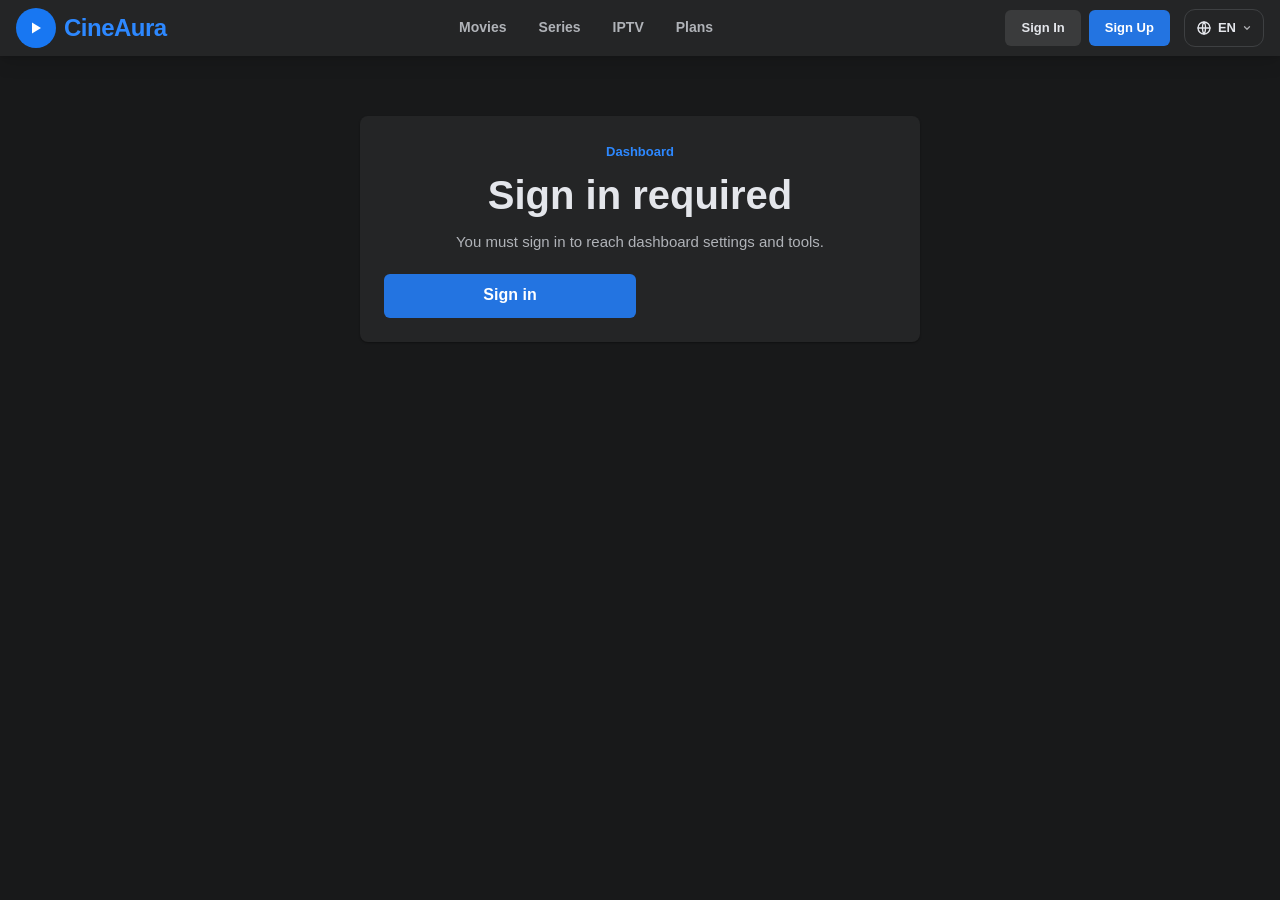
==== dashboard.html @ 49a35dd8 "Add files via upload" ====
<!DOCTYPE html>
<html lang="en">
<head>
  <meta charset="UTF-8" />
  <script src="js/prefs.js"></script>
  <meta name="viewport" content="width=device-width, initial-scale=1.0, viewport-fit=cover" />
  <title data-i18n-title="nav.dashboard">Dashboard — CineAura</title>
  <link rel="icon" href="data:image/svg+xml,%3Csvg xmlns='http://www.w3.org/2000/svg' viewBox='0 0 64 64'%3E%3Crect width='64' height='64' rx='16' fill='%230d253f'/%3E%3Cpolygon points='26,18 48,32 26,46' fill='%2390cea1'/%3E%3C/svg%3E" />
  <link rel="preconnect" href="https://fonts.googleapis.com" />
  <link rel="preconnect" href="https://fonts.gstatic.com" crossorigin />
  <link href="https://fonts.googleapis.com/css2?family=Cormorant+Garamond:wght@500;600;700&family=Outfit:wght@300;400;500;600;700;800&display=swap" rel="stylesheet" />
  <link rel="stylesheet" href="css/style.css" />
  <link rel="stylesheet" href="css/pages.css" />
  <link rel="stylesheet" href="css/dashboard.css" />
  <link rel="stylesheet" href="css/facebook.css" />
  <link rel="stylesheet" href="css/mobile.css" />
</head>
<body class="page-inner" data-auth-gate="silent">
  <div class="bg-orbs" aria-hidden="true">
    <div class="orb orb-cyan"></div>
    <div class="orb orb-green"></div>
  </div>
  <div class="grain" aria-hidden="true"></div>
  <div class="site-wrap">
    <header class="header scrolled" id="site-header">
      <div class="header-inner">
        <a class="logo" href="./">
          <span class="logo-mark" aria-hidden="true">
            <svg width="14" height="14" viewBox="0 0 16 16" fill="none"><path d="M4 2.5L13 8L4 13.5V2.5Z" fill="#90cea1"/></svg>
          </span>
          <span class="logo-word">Cine<span>Aura</span></span>
        </a>
        <nav class="nav" aria-label="Primary">
          <a href="./#movies" data-i18n="nav.movies">Movies</a>
          <a href="./#series" data-i18n="nav.series">Series</a>
          <a href="./#iptv" data-i18n="nav.iptv">IPTV</a>
          <a href="./#plans" data-i18n="nav.plansShort">Plans</a>
        </nav>
        <div class="auth auth-guest" id="auth-guest">
          <a class="btn btn-sm btn-ghost" href="./login.html" data-i18n="nav.signin">Sign In</a>
          <a class="btn btn-sm btn-primary" href="./register.html" data-i18n="nav.signup">Sign Up</a>
        </div>
        <div class="auth auth-user" id="auth-user">
          <div class="header-bell-wrap">
            <button class="header-bell-btn" id="header-bell-btn" type="button" aria-label="Notifications" data-i18n-aria="prof.notif">
              <svg width="20" height="20" viewBox="0 0 24 24" fill="none" stroke="currentColor" stroke-width="2" stroke-linecap="round" stroke-linejoin="round"><path d="M18 8A6 6 0 0 0 6 8c0 7-3 9-3 9h18s-3-2-3-9"/><path d="M13.73 21a2 2 0 0 1-3.46 0"/></svg>
              <span class="header-bell-dot" id="header-bell-dot" hidden></span>
            </button>
            <div class="glass header-bell-panel" id="header-bell-panel" hidden></div>
          </div>
          <a class="btn btn-sm btn-primary" href="./dashboard.html" data-i18n="nav.dashboard">Dashboard</a>
          <button class="btn btn-sm btn-danger" id="logout-btn" type="button" data-i18n="nav.logout">Log Out</button>
        </div>
        <button class="hamburger" id="hamburger" type="button" data-i18n-aria="nav.openMenu" aria-label="Open menu"><span></span><span></span><span></span></button>
      </div>
    </header>
    <div class="mobile-menu" id="mobile-menu">
      <a href="./login.html" data-i18n="nav.signin">Sign In</a>
      <a href="./register.html" data-i18n="nav.signup">Sign Up</a>
      <a href="./dashboard.html" data-i18n="nav.dashboard">Dashboard</a>
      <div class="mobile-auth-user"><button type="button" data-logout data-i18n="nav.logout">Log Out</button></div>
    </div>
    <main class="page-main" id="dash-root"></main>
  </div>
  <div class="toast" id="toast" role="status"></div>
  <script src="js/i18n.js"></script>
  <script src="js/lang.js"></script>
  <script src="js/common.js"></script>
  <script src="js/dashboard.js"></script>
</body>
</html>
---- css/style.css ----
:root {
  --navy: #0d253f;
  --navy-deep: #032541;
  --ink: #070f18;
  --cyan: #01b4e4;
  --cyan-2: #4fd2ff;
  --green: #90cea1;
  --text: #f4fbff;
  --muted: #9bb0c2;
  --line: rgba(145, 196, 220, 0.16);
  --header-offset: 18px;
  --header-h: 86px;
  --sans: "Outfit", "Segoe UI", sans-serif;
  --serif: "Cormorant Garamond", Georgia, serif;
  --shadow: 0 24px 80px rgba(0, 0, 0, 0.42);
  --surface: rgba(9, 22, 36, 0.52);
  --header-bg: rgba(7, 18, 30, 0.42);
  --header-bg-scrolled: rgba(7, 18, 30, 0.82);
  --input-bg: rgba(4, 14, 24, 0.55);
  --mobile-bg: rgba(7, 18, 30, 0.92);
  --card-bg: rgba(4, 14, 24, 0.4);
  --orbs-base: linear-gradient(180deg, #08131e 0%, #070f18 46%, #0a1826 100%);
}

*,
*::before,
*::after {
  box-sizing: border-box;
  margin: 0;
  padding: 0;
}

html {
  scroll-behavior: smooth;
}

html,
body {
  min-height: 100%;
}

body {
  font-family: var(--sans);
  color: var(--text);
  background: var(--ink);
  overflow-x: hidden;
  line-height: 1.55;
  letter-spacing: 0.01em;
}

body.menu-open {
  overflow: hidden;
}

img {
  max-width: 100%;
  display: block;
}

a {
  color: inherit;
  text-decoration: none;
}

button,
input,
textarea {
  font-family: inherit;
}

button {
  cursor: pointer;
  border: none;
  background: none;
  color: inherit;
}

ul {
  list-style: none;
}

::selection {
  background: rgba(1, 180, 228, 0.32);
  color: #fff;
}

.bg-orbs {
  position: fixed;
  inset: 0;
  z-index: 0;
  pointer-events: none;
  background:
    radial-gradient(1100px 620px at 8% -8%, rgba(1, 180, 228, 0.16), transparent 58%),
    radial-gradient(900px 520px at 100% 0%, rgba(144, 206, 161, 0.1), transparent 52%),
    radial-gradient(700px 480px at 70% 100%, rgba(1, 180, 228, 0.07), transparent 55%),
    var(--orbs-base);
}

.orb {
  position: absolute;
  border-radius: 50%;
  filter: blur(80px);
  opacity: 0.32;
  animation: float 22s ease-in-out infinite;
}

.orb-cyan {
  width: 460px;
  height: 460px;
  background: #01b4e4;
  top: 8%;
  left: -160px;
}

.orb-green {
  width: 380px;
  height: 380px;
  background: #90cea1;
  right: -140px;
  top: 46%;
  animation-delay: -9s;
}

.orb-mid {
  width: 240px;
  height: 240px;
  background: #01b4e4;
  left: 42%;
  bottom: -90px;
  opacity: 0.18;
  animation-delay: -14s;
}

.grain {
  position: fixed;
  inset: 0;
  z-index: 1;
  pointer-events: none;
  opacity: 0.035;
  background-image: url("data:image/svg+xml,%3Csvg viewBox='0 0 200 200' xmlns='http://www.w3.org/2000/svg'%3E%3Cfilter id='n'%3E%3CfeTurbulence type='fractalNoise' baseFrequency='.8' numOctaves='4' stitchTiles='stitch'/%3E%3C/filter%3E%3Crect width='100%25' height='100%25' filter='url(%23n)'/%3E%3C/svg%3E");
}

.site-wrap {
  position: relative;
  z-index: 2;
}

.glass {
  background: var(--surface);
  backdrop-filter: blur(22px) saturate(150%);
  -webkit-backdrop-filter: blur(22px) saturate(150%);
  border: 1px solid var(--line);
  box-shadow: var(--shadow), inset 0 1px 0 rgba(255, 255, 255, 0.08);
}

.container {
  width: min(1220px, calc(100% - 40px));
  margin-inline: auto;
}

.section {
  padding: 88px 0;
}

.section-head {
  display: flex;
  justify-content: space-between;
  align-items: flex-end;
  gap: 24px;
  margin-bottom: 32px;
}

.kicker {
  display: flex;
  align-items: center;
  gap: 10px;
  margin-bottom: 10px;
}

.kicker-num {
  font-size: 11px;
  font-weight: 700;
  letter-spacing: 0.22em;
  color: var(--cyan);
}

.eyebrow {
  display: inline-flex;
  align-items: center;
  gap: 8px;
  color: var(--cyan);
  letter-spacing: 0.2em;
  font-size: 11px;
  font-weight: 650;
  text-transform: uppercase;
}

.section-head h2 {
  font-size: clamp(30px, 4vw, 46px);
  font-weight: 650;
  letter-spacing: -0.04em;
  line-height: 1.05;
}

.section-head p {
  color: var(--muted);
  max-width: 380px;
  font-size: 14.5px;
}

.header {
  position: fixed;
  top: var(--header-offset);
  left: 0;
  right: 0;
  z-index: 50;
  background: transparent;
}

.header-inner {
  width: min(1280px, calc(100% - 28px));
  margin: 0 auto;
  min-height: 64px;
  display: flex;
  align-items: center;
  gap: 14px;
  padding: 8px 10px 8px 16px;
  border-radius: 18px;
  background: var(--header-bg);
  backdrop-filter: blur(22px) saturate(160%);
  -webkit-backdrop-filter: blur(22px) saturate(160%);
  border: 1px solid var(--line);
  box-shadow: 0 10px 40px rgba(0, 0, 0, 0.18), inset 0 1px 0 rgba(255, 255, 255, 0.08);
  transition: 0.3s ease;
}

.header.scrolled .header-inner {
  background: var(--header-bg-scrolled);
  box-shadow: 0 16px 50px rgba(0, 0, 0, 0.35);
}

.logo {
  display: flex;
  align-items: center;
  gap: 10px;
  flex-shrink: 0;
}

.logo-mark {
  width: 34px;
  height: 34px;
  border-radius: 10px;
  display: grid;
  place-items: center;
  background: linear-gradient(160deg, rgba(1, 180, 228, 0.28), rgba(144, 206, 161, 0.12));
  border: 1px solid rgba(1, 180, 228, 0.35);
}

.logo-word {
  font-weight: 750;
  font-size: 18px;
  letter-spacing: -0.04em;
}

.logo-word span {
  background: linear-gradient(90deg, var(--cyan), var(--green));
  -webkit-background-clip: text;
  background-clip: text;
  color: transparent;
}

.nav {
  display: flex;
  align-items: center;
  gap: 2px;
  margin-left: 8px;
  flex: 1;
}

.nav a {
  padding: 8px 11px;
  font-size: 13px;
  font-weight: 500;
  color: var(--muted);
  border-radius: 10px;
  transition: 0.2s;
  white-space: nowrap;
}

.nav a:hover {
  color: var(--text);
  background: rgba(255, 255, 255, 0.05);
}

.auth {
  display: flex;
  align-items: center;
  gap: 8px;
  margin-left: auto;
}

.auth-user,
#auth-user,
.mobile-auth-user,
.link-dashboard {
  display: none !important;
}

body.is-logged-in .auth-guest,
body.is-logged-in #auth-guest,
body.is-logged-in .mobile-auth-guest,
body.is-logged-in .link-guest {
  display: none !important;
}

body.is-logged-in .auth-user,
body.is-logged-in #auth-user {
  display: flex !important;
}

body.is-logged-in .mobile-auth-user {
  display: grid !important;
}

body.is-logged-in .link-dashboard {
  display: block !important;
}

.btn {
  display: inline-flex;
  align-items: center;
  justify-content: center;
  gap: 8px;
  border-radius: 12px;
  font-weight: 650;
  transition: transform 0.2s, box-shadow 0.2s, background 0.2s, border-color 0.2s;
  white-space: nowrap;
}

.btn:hover {
  transform: translateY(-1px);
}

.btn-sm {
  height: 38px;
  padding: 0 14px;
  font-size: 13px;
}

.btn-lg {
  height: 50px;
  padding: 0 20px;
  font-size: 14.5px;
}

.btn-ghost {
  border: 1px solid rgba(255, 255, 255, 0.12);
  background: rgba(255, 255, 255, 0.04);
}

.btn-ghost:hover {
  border-color: rgba(1, 180, 228, 0.5);
  background: rgba(1, 180, 228, 0.08);
}

.btn-primary {
  background: linear-gradient(90deg, #01b4e4 0%, #2ec7ea 48%, #90cea1 160%);
  color: #032541;
  box-shadow: 0 8px 24px rgba(1, 180, 228, 0.22);
}

.btn-primary:hover {
  box-shadow: 0 12px 30px rgba(1, 180, 228, 0.34);
}

.btn-danger {
  border: 1px solid rgba(255, 120, 120, 0.28);
  background: rgba(255, 80, 80, 0.08);
}

.hamburger {
  display: none;
  width: 40px;
  height: 40px;
  border-radius: 11px;
  border: 1px solid var(--line);
  align-items: center;
  justify-content: center;
  flex-direction: column;
  gap: 5px;
}

.hamburger span {
  width: 16px;
  height: 1.5px;
  background: var(--text);
  display: block;
}

.mobile-menu {
  position: fixed;
  inset: 92px 14px auto;
  z-index: 49;
  display: none;
  flex-direction: column;
  gap: 8px;
  padding: 16px;
  border-radius: 20px;
  background: var(--mobile-bg);
  backdrop-filter: blur(24px);
  border: 1px solid var(--line);
}

.mobile-menu.open {
  display: flex;
}

.mobile-menu a,
.mobile-menu button {
  width: 100%;
  text-align: left;
  padding: 12px 14px;
  border-radius: 12px;
  background: rgba(255, 255, 255, 0.03);
  border: 1px solid transparent;
  font-size: 15px;
}

.mobile-auth-guest,
.mobile-auth-user {
  display: grid;
  gap: 8px;
  margin-top: 8px;
}

.hero {
  position: relative;
  min-height: 100vh;
  min-height: 100dvh;
  display: grid;
}

.hero-slide {
  position: absolute;
  inset: 0;
  opacity: 0;
  pointer-events: none;
  transition: opacity 1s ease;
}

.hero-slide.active {
  opacity: 1;
  pointer-events: auto;
}

.hero-bg {
  position: absolute;
  inset: 0;
  background: #032541 center/cover no-repeat;
  transform: scale(1.08);
  animation: kenburns 22s ease-in-out infinite alternate;
  filter: saturate(1.05) contrast(1.05);
}

.hero-overlay {
  position: absolute;
  inset: 0;
  background:
    linear-gradient(90deg, rgba(7, 15, 24, 0.88) 0%, rgba(7, 15, 24, 0.55) 42%, rgba(7, 15, 24, 0.18) 70%, rgba(7, 15, 24, 0.5) 100%),
    linear-gradient(180deg, rgba(7, 15, 24, 0.28) 0%, rgba(7, 15, 24, 0.08) 36%, rgba(7, 15, 24, 0.92) 100%);
}

.hero-content {
  position: relative;
  z-index: 3;
  width: min(1220px, calc(100% - 40px));
  margin: auto 0 0;
  padding: 130px 0 150px;
  display: grid;
  grid-template-columns: minmax(0, 1fr) 210px;
  gap: 40px;
  align-items: end;
}

.hero-copy h1 {
  font-family: var(--serif);
  font-size: clamp(44px, 7vw, 84px);
  font-weight: 600;
  line-height: 0.92;
  letter-spacing: -0.03em;
  margin: 12px 0 18px;
  text-wrap: balance;
}

.media-badge {
  display: inline-flex;
  align-items: center;
  gap: 6px;
  padding: 4px 10px;
  border-radius: 6px;
  font-size: 10px;
  font-weight: 700;
  letter-spacing: 0.18em;
  text-transform: uppercase;
  background: rgba(1, 180, 228, 0.14);
  border: 1px solid rgba(1, 180, 228, 0.32);
  color: var(--cyan-2);
}

.hero-meta {
  display: flex;
  flex-wrap: wrap;
  align-items: center;
  gap: 10px 14px;
  margin-bottom: 16px;
  color: #d5e6f0;
  font-size: 13.5px;
  font-weight: 500;
}

.hero-meta span + span::before {
  content: "";
}

.score {
  display: inline-flex;
  align-items: center;
  gap: 6px;
  padding: 4px 9px;
  border-radius: 6px;
  background: linear-gradient(90deg, var(--green), var(--cyan));
  color: #032541;
  font-weight: 800;
  font-size: 12px;
}

.genres {
  color: #c5d8e4;
}

.hero-overview {
  max-width: 640px;
  color: #c9dce7;
  font-size: 16px;
  line-height: 1.65;
  margin-bottom: 24px;
  display: -webkit-box;
  -webkit-line-clamp: 3;
  -webkit-box-orient: vertical;
  overflow: hidden;
}

.hero-actions {
  display: flex;
  flex-wrap: wrap;
  gap: 10px;
}

.hero-poster {
  width: 210px;
  border-radius: 16px;
  overflow: hidden;
  border: 1px solid rgba(255, 255, 255, 0.12);
  box-shadow: 0 24px 50px rgba(0, 0, 0, 0.45);
  transform: translateY(-8px);
}

.hero-poster img {
  width: 100%;
  height: 315px;
  object-fit: cover;
}

.hero-nav {
  position: absolute;
  left: 0;
  right: 0;
  bottom: 28px;
  z-index: 4;
  width: min(1220px, calc(100% - 40px));
  margin: 0 auto;
  display: flex;
  align-items: center;
  gap: 12px;
}

.hero-arrow {
  width: 42px;
  height: 42px;
  border-radius: 12px;
  border: 1px solid rgba(255, 255, 255, 0.12);
  background: rgba(7, 18, 30, 0.45);
  backdrop-filter: blur(10px);
  display: grid;
  place-items: center;
  flex-shrink: 0;
}

.hero-arrow:hover {
  border-color: var(--cyan);
}

.hero-thumbs {
  display: flex;
  gap: 8px;
  overflow: auto;
  flex: 1;
  padding-bottom: 2px;
  scrollbar-width: none;
}

.hero-thumbs::-webkit-scrollbar {
  display: none;
}

.hero-thumbs button {
  flex: 0 0 72px;
  height: 44px;
  border-radius: 8px;
  overflow: hidden;
  border: 1px solid transparent;
  opacity: 0.55;
  position: relative;
}

.hero-thumbs button img {
  width: 100%;
  height: 100%;
  object-fit: cover;
}

.hero-thumbs button.active {
  opacity: 1;
  border-color: var(--cyan);
  box-shadow: 0 0 0 1px rgba(1, 180, 228, 0.35);
}

.hero-thumbs button.active::after {
  content: "";
  position: absolute;
  left: 0;
  right: 0;
  bottom: 0;
  height: 2px;
  background: linear-gradient(90deg, var(--cyan), var(--green));
  animation: progress 7s linear forwards;
}

.trust {
  display: grid;
  grid-template-columns: repeat(4, 1fr);
  gap: 1px;
  width: min(1220px, calc(100% - 40px));
  margin: -28px auto 0;
  position: relative;
  z-index: 5;
  overflow: hidden;
  border-radius: 16px;
  background: rgba(255, 255, 255, 0.06);
}

.trust div {
  padding: 18px 16px;
  background: rgba(8, 20, 32, 0.86);
  backdrop-filter: blur(16px);
  text-align: center;
}

.trust strong {
  display: block;
  font-size: 13px;
  letter-spacing: 0.08em;
  text-transform: uppercase;
}

.trust span {
  color: var(--muted);
  font-size: 12.5px;
}

.search-section {
  padding-top: 72px;
}

.search-box {
  padding: 32px;
  border-radius: 24px;
}

.search-box h2 {
  margin-bottom: 8px;
  font-size: 34px;
  letter-spacing: -0.04em;
}

.search-box .lead {
  color: var(--muted);
  margin-bottom: 22px;
  max-width: 640px;
}

.cse-wrap {
  border-radius: 14px;
  overflow: hidden;
  background: rgba(4, 14, 24, 0.55);
  border: 1px solid var(--line);
  padding: 10px;
}

.gsc-control-cse,
.gsc-control-cse-en {
  background: transparent !important;
  border: none !important;
  padding: 0 !important;
  font-family: var(--sans) !important;
}

.gsc-input-box {
  background: rgba(255, 255, 255, 0.03) !important;
  border: 1px solid var(--line) !important;
  border-radius: 10px !important;
  box-shadow: none !important;
}

.gsc-search-button-v2,
.gsc-search-button-v2:hover,
.gsc-search-button-v2:focus {
  background: linear-gradient(90deg, #01b4e4, #90cea1) !important;
  border: none !important;
  border-radius: 10px !important;
  padding: 8px 16px !important;
}

.gsc-search-button-v2 svg,
.gsc-search-button-v2 path {
  fill: #032541 !important;
}

.gsib_a input,
.gsc-input {
  color: #f3fbff !important;
  background: transparent !important;
}

.gs-title,
.gs-title * {
  color: var(--cyan-2) !important;
}

.gsc-results-wrapper-overlay {
  background: rgba(7, 18, 30, 0.96) !important;
  border: 1px solid var(--line) !important;
}

.gsc-webResult.gsc-result,
.gsc-webResult {
  background: rgba(1, 180, 228, 0.04) !important;
  border-color: var(--line) !important;
}

.marquee-wrap {
  overflow: hidden;
  mask-image: linear-gradient(90deg, transparent, #000 3%, #000 97%, transparent);
  -webkit-mask-image: linear-gradient(90deg, transparent, #000 3%, #000 97%, transparent);
}

.marquee {
  display: flex;
  gap: 14px;
  width: max-content;
  animation: marquee 52s linear infinite;
}

.marquee.reverse {
  animation-direction: reverse;
}

.marquee-wrap:hover .marquee {
  animation-play-state: paused;
}

.poster-card {
  width: 176px;
  flex-shrink: 0;
  border-radius: 14px;
  overflow: hidden;
  background: rgba(8, 20, 34, 0.8);
  border: 1px solid rgba(255, 255, 255, 0.06);
  transition: transform 0.28s ease, border-color 0.28s ease, box-shadow 0.28s ease;
}

.poster-card:hover {
  transform: translateY(-8px);
  border-color: rgba(1, 180, 228, 0.45);
  box-shadow: 0 18px 36px rgba(0, 0, 0, 0.35);
}

.poster-media {
  position: relative;
  overflow: hidden;
}

.poster-media img {
  width: 100%;
  height: 264px;
  object-fit: cover;
  background: #0a2238;
  transition: transform 0.6s ease;
}

.poster-card:hover .poster-media img {
  transform: scale(1.07);
}

.poster-play {
  position: absolute;
  inset: 0;
  display: grid;
  place-items: center;
  background: linear-gradient(180deg, rgba(7, 15, 24, 0.05), rgba(7, 15, 24, 0.72));
  opacity: 0;
  transition: opacity 0.25s;
}

.poster-card:hover .poster-play {
  opacity: 1;
}

.play-orb {
  width: 46px;
  height: 46px;
  border-radius: 50%;
  display: grid;
  place-items: center;
  background: linear-gradient(135deg, var(--cyan), var(--green));
  color: #032541;
  box-shadow: 0 8px 24px rgba(1, 180, 228, 0.35);
}

.poster-info {
  padding: 11px 11px 13px;
}

.poster-info h3 {
  font-size: 13.5px;
  font-weight: 650;
  line-height: 1.25;
  margin-bottom: 6px;
  display: -webkit-box;
  -webkit-line-clamp: 2;
  -webkit-box-orient: vertical;
  overflow: hidden;
  min-height: 34px;
}

.poster-sub {
  display: flex;
  justify-content: space-between;
  gap: 8px;
  color: var(--muted);
  font-size: 11.5px;
}

.rating-badge {
  position: absolute;
  top: 8px;
  right: 8px;
  z-index: 2;
  min-width: 40px;
  height: 24px;
  padding: 0 7px;
  border-radius: 6px;
  display: inline-flex;
  align-items: center;
  justify-content: center;
  gap: 3px;
  font-size: 11px;
  font-weight: 800;
  color: #032541;
  background: linear-gradient(90deg, var(--green), var(--cyan));
}

.iptv-grid {
  display: grid;
  grid-template-columns: 1fr 1fr;
  gap: 18px;
}

.iptv-card {
  padding: 32px;
  border-radius: 22px;
  min-height: 260px;
  display: flex;
  flex-direction: column;
  justify-content: space-between;
  position: relative;
  overflow: hidden;
}

.iptv-card::after {
  content: "";
  position: absolute;
  width: 280px;
  height: 280px;
  border-radius: 50%;
  right: -90px;
  top: -90px;
  opacity: 0.18;
}

.iptv-free::after {
  background: #90cea1;
}

.iptv-premium::after {
  background: #01b4e4;
}

.live-dot {
  display: inline-flex;
  align-items: center;
  gap: 8px;
  font-size: 11px;
  letter-spacing: 0.16em;
  text-transform: uppercase;
  color: var(--green);
  font-weight: 700;
}

.live-dot i {
  width: 8px;
  height: 8px;
  border-radius: 50%;
  background: #ff4d4d;
  box-shadow: 0 0 0 0 rgba(255, 77, 77, 0.7);
  animation: pulse 1.6s infinite;
}

.iptv-card h3 {
  font-size: 32px;
  letter-spacing: -0.04em;
  margin: 10px 0 8px;
}

.iptv-card p {
  color: var(--muted);
  max-width: 420px;
}

.plans-grid {
  display: grid;
  grid-template-columns: repeat(4, 1fr);
  gap: 14px;
}

.plan {
  padding: 24px 20px 20px;
  border-radius: 20px;
  position: relative;
  display: flex;
  flex-direction: column;
  overflow: hidden;
}

.plan::before {
  content: "";
  position: absolute;
  top: 0;
  left: 18%;
  right: 18%;
  height: 1px;
  background: linear-gradient(90deg, transparent, rgba(255, 255, 255, 0.5), transparent);
}

.plan.silver {
  border-color: rgba(192, 205, 218, 0.28);
}

.plan.gold {
  border-color: rgba(1, 180, 228, 0.5);
  transform: translateY(-10px);
  box-shadow: 0 22px 50px rgba(1, 180, 228, 0.14), inset 0 1px 0 rgba(255, 255, 255, 0.1);
}

.plan.diamond {
  border-color: rgba(144, 206, 161, 0.4);
}

.plan-ribbon {
  position: absolute;
  top: 14px;
  right: 14px;
  font-size: 10px;
  font-weight: 800;
  letter-spacing: 0.12em;
  text-transform: uppercase;
  padding: 5px 8px;
  border-radius: 6px;
  background: linear-gradient(90deg, var(--cyan), var(--green));
  color: #032541;
}

.plan-name {
  font-size: 12px;
  letter-spacing: 0.18em;
  text-transform: uppercase;
  color: var(--cyan);
  font-weight: 700;
}

.plan-price {
  display: flex;
  align-items: flex-end;
  gap: 4px;
  margin: 14px 0 4px;
}

.plan-price strong {
  font-size: 44px;
  letter-spacing: -0.06em;
  line-height: 0.9;
  font-weight: 650;
}

.plan-price span,
.plan-term {
  color: var(--muted);
  font-size: 13px;
}

.plan-term {
  margin-bottom: 18px;
}

.plan ul {
  display: grid;
  gap: 10px;
  margin-bottom: 22px;
  flex: 1;
}

.plan li {
  display: flex;
  gap: 8px;
  align-items: flex-start;
  font-size: 13.5px;
  color: #d5e7f1;
}

.plan .btn {
  width: 100%;
}

.contact-grid {
  display: grid;
  grid-template-columns: 1.15fr 0.85fr;
  gap: 18px;
}

.contact-card,
.form-card {
  padding: 28px;
  border-radius: 22px;
}

.form-grid {
  display: grid;
  gap: 12px;
}

.form-grid label {
  display: grid;
  gap: 6px;
  font-size: 12px;
  letter-spacing: 0.06em;
  text-transform: uppercase;
  color: var(--muted);
}

.form-grid input,
.form-grid textarea {
  width: 100%;
  border: 1px solid var(--line);
  background: var(--input-bg);
  color: var(--text);
  border-radius: 12px;
  padding: 12px 14px;
  outline: none;
  text-transform: none;
  letter-spacing: 0;
  font-size: 14.5px;
}

.form-grid input:focus,
.form-grid textarea:focus {
  border-color: var(--cyan);
  box-shadow: 0 0 0 3px rgba(1, 180, 228, 0.12);
}

.form-grid textarea {
  min-height: 130px;
  resize: vertical;
}

.socials {
  display: grid;
  gap: 12px;
  margin-top: 18px;
}

.social {
  display: flex;
  align-items: center;
  gap: 14px;
  padding: 14px;
  border-radius: 16px;
  border: 1px solid var(--line);
  background: rgba(255, 255, 255, 0.03);
}

.social:hover {
  border-color: rgba(1, 180, 228, 0.4);
}

.social-icon {
  width: 44px;
  height: 44px;
  border-radius: 12px;
  display: grid;
  place-items: center;
}

.social.whatsapp .social-icon {
  background: rgba(37, 211, 102, 0.14);
  color: #25d366;
}

.social.telegram .social-icon {
  background: rgba(1, 180, 228, 0.14);
  color: #01b4e4;
}

.social h4 {
  font-size: 15px;
}

.social p {
  color: var(--muted);
  font-size: 13px;
}

.footer {
  border-top: 1px solid var(--line);
  padding: 48px 0 24px;
  background: rgba(5, 12, 20, 0.7);
}

.footer-grid {
  display: grid;
  grid-template-columns: 1.5fr 1fr 1fr 1fr;
  gap: 28px;
  margin-bottom: 28px;
}

.footer p {
  color: var(--muted);
  font-size: 14px;
  margin-top: 12px;
  max-width: 360px;
}

.footer h4 {
  margin-bottom: 12px;
  font-size: 12px;
  letter-spacing: 0.14em;
  text-transform: uppercase;
  color: var(--green);
}

.footer a {
  display: block;
  color: var(--muted);
  font-size: 14px;
  padding: 4px 0;
}

.footer a:hover {
  color: var(--cyan-2);
}

.footer-bottom {
  display: flex;
  justify-content: space-between;
  gap: 12px;
  flex-wrap: wrap;
  border-top: 1px solid var(--line);
  padding-top: 18px;
  color: var(--muted);
  font-size: 12.5px;
}

.toast {
  position: fixed;
  right: 20px;
  bottom: 20px;
  z-index: 80;
  padding: 13px 15px;
  border-radius: 12px;
  background: rgba(8, 22, 36, 0.94);
  border: 1px solid var(--green);
  box-shadow: var(--shadow);
  transform: translateY(16px);
  opacity: 0;
  pointer-events: none;
  transition: 0.3s;
}

.toast.show {
  transform: none;
  opacity: 1;
}

.loader {
  position: absolute;
  inset: 0;
  display: grid;
  place-items: center;
  background: rgba(7, 15, 24, 0.45);
  z-index: 5;
}

.spinner {
  width: 42px;
  height: 42px;
  border-radius: 50%;
  border: 2px solid rgba(1, 180, 228, 0.18);
  border-top-color: var(--cyan);
  animation: spin 0.8s linear infinite;
}

@keyframes marquee {
  from { transform: translateX(0); }
  to { transform: translateX(-50%); }
}

@keyframes kenburns {
  from { transform: scale(1.05); }
  to { transform: scale(1.14) translate3d(-1.5%, -1%, 0); }
}

@keyframes float {
  0%, 100% { transform: translate3d(0, 0, 0); }
  50% { transform: translate3d(24px, -18px, 0); }
}

@keyframes progress {
  from { width: 0; }
  to { width: 100%; }
}

@keyframes spin {
  to { transform: rotate(360deg); }
}

@keyframes pulse {
  70% { box-shadow: 0 0 0 8px rgba(255, 77, 77, 0); }
  100% { box-shadow: 0 0 0 0 rgba(255, 77, 77, 0); }
}

::-webkit-scrollbar {
  width: 8px;
  height: 8px;
}

::-webkit-scrollbar-thumb {
  background: linear-gradient(var(--cyan), var(--green));
  border-radius: 8px;
}

::-webkit-scrollbar-track {
  background: #071018;
}

@media (max-width: 1100px) {
  .plans-grid,
  .trust {
    grid-template-columns: 1fr 1fr;
  }

  .plan.gold {
    transform: none;
  }

  .footer-grid {
    grid-template-columns: 1fr 1fr;
  }

  .hero-content {
    grid-template-columns: 1fr;
  }

  .hero-poster {
    display: none;
  }
}

@media (max-width: 900px) {
  .nav {
    display: none;
  }

  .hamburger {
    display: flex;
  }

  .iptv-grid,
  .contact-grid {
    grid-template-columns: 1fr;
  }
}

@media (max-width: 640px) {
  .section {
    padding: 64px 0;
  }

  .plans-grid,
  .footer-grid,
  .trust {
    grid-template-columns: 1fr;
  }

  .hero-content {
    padding: 110px 0 140px;
  }

  .poster-card {
    width: 150px;
  }

  .poster-media img {
    height: 226px;
  }

  .search-box,
  .form-card,
  .contact-card,
  .iptv-card {
    padding: 22px;
  }
}

@media (prefers-reduced-motion: reduce) {
  html { scroll-behavior: auto; }
  .marquee,
  .hero-bg,
  .orb,
  .hero-thumbs button.active::after,
  .live-dot i {
    animation: none !important;
  }
}

html[data-theme="day"] {
  --navy: #0d253f;
  --navy-deep: #0d253f;
  --ink: #e8f1f6;
  --text: #0d253f;
  --muted: #4a6578;
  --line: rgba(13, 37, 63, 0.12);
  --shadow: 0 18px 48px rgba(13, 37, 63, 0.1);
  --surface: rgba(255, 255, 255, 0.82);
  --header-bg: rgba(255, 255, 255, 0.72);
  --header-bg-scrolled: rgba(255, 255, 255, 0.94);
  --input-bg: rgba(255, 255, 255, 0.92);
  --mobile-bg: rgba(255, 255, 255, 0.96);
  --card-bg: rgba(255, 255, 255, 0.78);
  --orbs-base: linear-gradient(180deg, #f4f8fb 0%, #e8f1f6 48%, #dceaf3 100%);
}

html[data-theme="day"] body {
  background: #e8f1f6;
  color: var(--text);
}

html[data-theme="day"] .bg-orbs {
  background:
    radial-gradient(1100px 620px at 8% -8%, rgba(1, 180, 228, 0.16), transparent 58%),
    radial-gradient(900px 520px at 100% 0%, rgba(144, 206, 161, 0.14), transparent 52%),
    radial-gradient(700px 480px at 70% 100%, rgba(1, 180, 228, 0.08), transparent 55%),
    var(--orbs-base);
}

html[data-theme="day"] .grain {
  opacity: 0.018;
}

html[data-theme="day"] .btn-ghost {
  border-color: rgba(13, 37, 63, 0.14);
  background: rgba(13, 37, 63, 0.04);
}

html[data-theme="day"] .mobile-menu a,
html[data-theme="day"] .mobile-menu button {
  background: rgba(13, 37, 63, 0.04);
}

html[data-theme="day"] .nav a:hover {
  background: rgba(1, 180, 228, 0.08);
}

html[data-theme="day"] .hero-overlay {
  background:
    linear-gradient(90deg, rgba(13, 37, 63, 0.78) 0%, rgba(13, 37, 63, 0.42) 48%, rgba(13, 37, 63, 0.2) 100%),
    linear-gradient(180deg, rgba(13, 37, 63, 0.2) 0%, rgba(13, 37, 63, 0.72) 100%);
}

html[data-theme="day"] .hero-copy,
html[data-theme="day"] .hero-copy h1,
html[data-theme="day"] .hero-meta,
html[data-theme="day"] .hero-overview {
  color: #f4fbff;
}

html[data-theme="day"] .hero-overview {
  color: #d5e7f1;
}

html[data-theme="day"] .trust {
  background: rgba(255, 255, 255, 0.7);
}

html[data-theme="day"] .footer {
  background: rgba(255, 255, 255, 0.55);
}

html[data-theme="day"] input,
html[data-theme="day"] select,
html[data-theme="day"] textarea {
  background: var(--input-bg);
  color: var(--text);
  border-color: var(--line);
}

html[data-theme="day"] .toast {
  background: rgba(255, 255, 255, 0.95);
  color: var(--text);
}

html[lang="ar"] body,
html[lang="ar"] button,
html[lang="ar"] input,
html[lang="ar"] textarea,
html[lang="ar"] select {
  font-family: "Cairo", var(--sans);
}

html[lang="ar"] h1,
html[lang="ar"] h2,
html[lang="ar"] h3,
html[lang="ar"] .logo-word,
html[lang="ar"] .plan-name,
html[lang="ar"] .prof-head h1 {
  font-family: "Cairo", var(--sans);
}

html[dir="rtl"] .nav {
  margin-left: 0;
  margin-right: 8px;
}

html[dir="rtl"] .auth {
  margin-left: 0;
  margin-right: auto;
}

html[dir="rtl"] .mobile-menu a,
html[dir="rtl"] .mobile-menu button,
html[dir="rtl"] .prof-side nav button {
  text-align: right;
}

html[dir="rtl"] .bubble.mine {
  margin-left: 0;
  margin-right: auto;
}

/* ---------- Header Bell Notifications ---------- */
.header-bell-wrap {
  position: relative;
  display: flex;
  align-items: center;
}

.header-bell-btn {
  width: 38px;
  height: 38px;
  border-radius: 12px;
  border: 1px solid var(--line);
  background: rgba(255, 255, 255, 0.04);
  color: var(--text);
  display: grid;
  place-items: center;
  position: relative;
  transition: border-color 0.2s, background 0.2s;
}

.header-bell-btn:hover {
  border-color: rgba(1, 180, 228, 0.5);
  background: rgba(1, 180, 228, 0.08);
}

.header-bell-dot {
  position: absolute;
  top: 5px;
  right: 5px;
  width: 9px;
  height: 9px;
  border-radius: 50%;
  background: #ff4d4d;
  box-shadow: 0 0 0 2px rgba(7, 15, 24, 0.6);
  animation: pulse 2s infinite;
}

.header-bell-panel {
  position: absolute;
  right: 0;
  top: 46px;
  width: min(380px, 88vw);
  max-height: 440px;
  overflow: auto;
  z-index: 60;
  padding: 12px;
  border-radius: 16px;
}

.header-bell-panel .hnote-row {
  display: grid;
  grid-template-columns: 10px minmax(0, 1fr);
  gap: 10px;
  align-items: start;
  padding: 10px;
  margin: 0 -4px;
  border-radius: 12px;
  border-bottom: 1px solid var(--line);
  color: var(--text);
  text-decoration: none;
  cursor: pointer;
  transition: background 0.18s, border-color 0.18s;
}

.header-bell-panel .hnote-row:hover {
  background: rgba(1, 180, 228, 0.1);
  border-color: rgba(1, 180, 228, 0.35);
}

.header-bell-panel .hnote-row:last-child {
  border-bottom: 0;
}

.header-bell-panel .hnote-row strong {
  display: block;
}

/* ---------- Header avatar (profile button) ---------- */
.nav-avatar {
  flex: 0 0 auto;
  width: 38px;
  height: 38px;
  border-radius: 50%;
  overflow: hidden;
  border: 1px solid var(--line);
  background: rgba(255, 255, 255, 0.04);
  display: grid;
  place-items: center;
  transition: border-color 0.2s, box-shadow 0.2s, transform 0.2s;
}

.nav-avatar:hover {
  border-color: rgba(1, 180, 228, 0.6);
  box-shadow: 0 0 0 3px rgba(1, 180, 228, 0.14);
  transform: translateY(-1px);
}

.nav-avatar img {
  width: 100%;
  height: 100%;
  object-fit: cover;
  display: block;
}

.header-bell-panel .hnote-dot {
  width: 8px;
  height: 8px;
  border-radius: 50%;
  background: var(--cyan);
  margin-top: 5px;
}

.header-bell-panel .hnote-dot.read {
  background: var(--muted);
  opacity: 0.4;
}

/* Profile section badge (Messages / Following dots) */
.prof-side nav button .sec-badge {
  display: inline-flex;
  align-items: center;
  justify-content: center;
  min-width: 18px;
  height: 18px;
  padding: 0 5px;
  border-radius: 999px;
  background: #ff4d4d;
  color: #fff;
  font-size: 10px;
  font-weight: 700;
  margin-left: 6px;
  line-height: 1;
}

html[dir="rtl"] .prof-side nav button .sec-badge {
  margin-left: 0;
  margin-right: 6px;
}

@media (max-width: 640px) {
  .header-bell-panel {
    width: calc(100vw - 28px);
    right: -60px;
  }
}

/* ── Features list ─────────────────────────────────────────── */
.features-section {
  padding-top: 96px;
}

.feat-grid {
  display: grid;
  grid-template-columns: repeat(4, 1fr);
  gap: 14px;
}

.feat-card {
  padding: 24px 22px;
  border-radius: 20px;
  display: flex;
  flex-direction: column;
  gap: 8px;
  transition: transform 0.25s ease, border-color 0.25s ease;
}

.feat-card:hover {
  transform: translateY(-4px);
  border-color: rgba(1, 180, 228, 0.45);
}

.feat-ico {
  width: 46px;
  height: 46px;
  border-radius: 14px;
  display: grid;
  place-items: center;
  color: var(--cyan);
  background: linear-gradient(135deg, rgba(1, 180, 228, 0.16), rgba(144, 206, 161, 0.16));
  margin-bottom: 6px;
}

.feat-card h3 {
  font-size: 18px;
  letter-spacing: -0.02em;
}

.feat-card p {
  color: var(--muted);
  font-size: 14px;
  line-height: 1.6;
}

/* ── IPTV cards ────────────────────────────────────────────── */
.iptv-card > div,
.iptv-card .iptv-feats,
.iptv-card .btn {
  position: relative;
  z-index: 1;
}

.iptv-feats {
  list-style: none;
  margin: 18px 0 22px;
  padding: 0;
  display: grid;
  gap: 9px;
}

.iptv-feats li {
  display: flex;
  align-items: center;
  gap: 10px;
  font-size: 14px;
  color: var(--text, inherit);
}

.iptv-feats svg {
  flex: none;
}

.iptv-card .btn {
  align-self: flex-start;
}

.iptv-hint {
  margin-top: 16px;
  text-align: center;
  color: var(--muted);
  font-size: 13.5px;
}

body.is-logged-in .guest-only {
  display: none;
}

@media (max-width: 1000px) {
  .feat-grid {
    grid-template-columns: repeat(2, 1fr);
  }
}

@media (max-width: 640px) {
  .feat-grid {
    grid-template-columns: 1fr;
  }
}

.plans-note {
  margin-top: 18px;
  text-align: center;
  color: var(--muted);
  font-size: 13.5px;
}

/* ── Header language menu ──────────────────────────────────── */
.lang-switch {
  position: relative;
  flex: 0 0 auto;
}

.lang-btn {
  display: inline-flex;
  align-items: center;
  gap: 6px;
  height: 38px;
  padding: 0 11px;
  border-radius: 11px;
  border: 1px solid var(--line);
  background: transparent;
  color: var(--text);
  font: inherit;
  font-size: 13px;
  font-weight: 600;
  cursor: pointer;
  transition: border-color 0.2s ease, background 0.2s ease;
}

.lang-btn:hover,
.lang-btn[aria-expanded="true"] {
  border-color: var(--cyan);
  background: rgba(1, 180, 228, 0.1);
}

.lang-caret {
  opacity: 0.7;
}

.lang-menu {
  position: absolute;
  top: calc(100% + 10px);
  inset-inline-end: 0;
  z-index: 120;
  min-width: 164px;
  margin: 0;
  padding: 6px;
  list-style: none;
  border-radius: 14px;
  border: 1px solid var(--line);
  background: var(--surface, rgba(8, 22, 36, 0.98));
  box-shadow: 0 18px 44px rgba(0, 0, 0, 0.45);
}

.lang-menu[hidden] {
  display: none;
}

.lang-menu button {
  display: block;
  width: 100%;
  padding: 9px 12px;
  border: 0;
  border-radius: 9px;
  background: transparent;
  color: var(--text);
  font: inherit;
  font-size: 14px;
  text-align: start;
  cursor: pointer;
}

.lang-menu button:hover {
  background: rgba(1, 180, 228, 0.12);
}

.lang-menu button[aria-selected="true"] {
  color: var(--cyan-2);
  font-weight: 700;
  background: rgba(1, 180, 228, 0.1);
}

@media (max-width: 900px) {
  .lang-btn {
    height: 36px;
    padding: 0 9px;
    gap: 5px;
  }

  .lang-caret {
    display: none;
  }
}
---- css/pages.css ----
body.page-inner {
  padding-top: 110px;
}

.page-main {
  padding-bottom: 72px;
}

.player-wrap {
  width: min(1220px, calc(100% - 40px));
  margin: 22px auto 0;
}

.player-shell {
  position: relative;
  aspect-ratio: 16 / 9;
  border-radius: 22px;
  overflow: hidden;
  background: #040b12;
  border: 1px solid var(--line);
  box-shadow: var(--shadow), inset 0 1px 0 rgba(255, 255, 255, 0.06);
}

.player-idle,
.player-frame,
.player-gate {
  position: absolute;
  inset: 0;
}

.player-idle {
  background: #032541 center/cover no-repeat;
  display: grid;
  place-items: center;
  z-index: 2;
}

.player-idle::after {
  content: "";
  position: absolute;
  inset: 0;
  background:
    radial-gradient(circle at center, rgba(7, 15, 24, 0.08), rgba(7, 15, 24, 0.55)),
    linear-gradient(180deg, rgba(7, 15, 24, 0.18), rgba(7, 15, 24, 0.55));
}

.player-idle-ui {
  position: relative;
  z-index: 1;
  display: grid;
  justify-items: center;
  gap: 14px;
  text-align: center;
}

.play-btn {
  width: 86px;
  height: 86px;
  border-radius: 50%;
  display: grid;
  place-items: center;
  background: linear-gradient(135deg, #01b4e4, #90cea1);
  color: #032541;
  box-shadow: 0 18px 50px rgba(1, 180, 228, 0.35);
  transition: transform 0.2s, box-shadow 0.2s;
}

.play-btn:hover {
  transform: scale(1.06);
  box-shadow: 0 22px 60px rgba(1, 180, 228, 0.48);
}

.play-runtime {
  font-size: 13px;
  letter-spacing: 0.18em;
  text-transform: uppercase;
  font-weight: 700;
  color: #e8f6fb;
  text-shadow: 0 8px 24px rgba(0, 0, 0, 0.6);
}

.player-frame {
  width: 100%;
  height: 100%;
  border: 0;
  background: #000;
  z-index: 1;
  opacity: 0;
  pointer-events: none;
}

.player-shell.is-playing .player-frame {
  opacity: 1;
  pointer-events: auto;
}

.player-shell.is-playing .player-idle {
  display: none !important;
}

.countdown-dock {
  position: absolute;
  left: 16px;
  right: 16px;
  top: 16px;
  bottom: auto;
  z-index: 4;
  display: none;
  align-items: center;
  justify-content: space-between;
  gap: 12px;
  padding: 12px 14px;
  border-radius: 14px;
  background: rgba(7, 18, 30, 0.82);
  backdrop-filter: blur(16px);
  border: 1px solid rgba(1, 180, 228, 0.28);
}

.countdown-dock.show {
  display: flex;
}

.countdown-dock p {
  font-size: 13.5px;
  color: #d7eaf4;
}

.countdown-dock strong {
  color: var(--cyan-2);
  font-variant-numeric: tabular-nums;
}

.player-gate {
  display: none;
  place-items: center;
  z-index: 5;
  background: rgba(4, 10, 16, 0.42);
}

.player-gate.show {
  display: grid;
}

.gate-card {
  width: min(460px, calc(100% - 32px));
  padding: 26px 24px 22px;
  border-radius: 20px;
  text-align: center;
}

.gate-card h2 {
  font-family: var(--serif);
  font-size: 32px;
  font-weight: 600;
  margin: 8px 0 8px;
}

.gate-card p {
  color: var(--muted);
  font-size: 14.5px;
  margin-bottom: 16px;
}

.pin-input {
  width: 100%;
  height: 58px;
  border-radius: 14px;
  border: 1px solid var(--line);
  background: rgba(4, 14, 24, 0.65);
  color: var(--text);
  font-size: 28px;
  font-weight: 700;
  letter-spacing: 0.42em;
  text-align: center;
  outline: none;
  margin-bottom: 10px;
}

.pin-input:focus {
  border-color: var(--cyan);
  box-shadow: 0 0 0 3px rgba(1, 180, 228, 0.14);
}

.pin-input:disabled,
#unlock-btn:disabled {
  opacity: 0.45;
  cursor: not-allowed;
}

.gate-card.is-locked .pin-input {
  letter-spacing: 0.18em;
}

.gate-actions {
  display: grid;
  grid-template-columns: 1fr 1fr;
  gap: 8px;
}

.gate-msg {
  min-height: 22px;
  font-size: 13px;
  margin-bottom: 10px;
}

.gate-msg.error {
  color: #ff8b8b;
}

.gate-msg.ok {
  color: var(--green);
}

.episode-bar {
  display: none;
  align-items: center;
  gap: 10px;
  margin-top: 14px;
}

.episode-bar.show {
  display: flex;
  flex-wrap: wrap;
}

.episode-bar select {
  height: 42px;
  border-radius: 12px;
  border: 1px solid var(--line);
  background: rgba(8, 20, 34, 0.8);
  color: var(--text);
  padding: 0 12px;
  outline: none;
}

.title-layout {
  width: min(1220px, calc(100% - 40px));
  margin: 6px auto 0;
  display: grid;
  grid-template-columns: 200px minmax(0, 1fr);
  gap: 24px;
}

/* hidden must win over the grid above while the title data is still loading. */
.title-layout[hidden] {
  display: none;
}

.title-poster {
  border-radius: 18px;
  overflow: hidden;
  border: 1px solid var(--line);
  box-shadow: var(--shadow);
}

.title-poster img {
  width: 100%;
  height: auto;
  display: block;
}

.title-kicker {
  display: flex;
  flex-wrap: wrap;
  gap: 8px;
  margin-bottom: 10px;
}

.title-layout h1 {
  font-family: var(--serif);
  font-size: clamp(28px, 3.6vw, 46px);
  line-height: 1;
  font-weight: 600;
  letter-spacing: -0.03em;
  margin-bottom: 12px;
}

.meta-row {
  display: flex;
  flex-wrap: wrap;
  gap: 8px;
  margin-bottom: 16px;
}

.chip {
  display: inline-flex;
  align-items: center;
  gap: 6px;
  padding: 6px 10px;
  border-radius: 8px;
  font-size: 12.5px;
  font-weight: 600;
  background: rgba(255, 255, 255, 0.05);
  border: 1px solid var(--line);
}

.chip.score {
  background: linear-gradient(90deg, var(--green), var(--cyan));
  color: #032541;
  border: 0;
}

.overview {
  color: #c9dce7;
  font-size: 16px;
  line-height: 1.7;
  max-width: 760px;
}

.title-playlist {
  margin-top: 18px;
  padding-top: 16px;
  border-top: 1px solid var(--line);
}

.title-playlist .eyebrow {
  margin-bottom: 8px;
}

.watch-panel {
  width: min(1220px, calc(100% - 40px));
  margin: 18px auto 0;
  padding: 20px 22px;
  border-radius: 22px;
}

.watch-panel h2 {
  font-family: var(--serif);
  font-size: 28px;
  margin: 4px 0 12px;
}

.watch-panel .muted,
.muted {
  color: var(--muted);
  font-size: 13.5px;
}

.playlist-add {
  display: flex;
  flex-wrap: wrap;
  gap: 8px;
  align-items: center;
}

.playlist-add select {
  height: 44px;
  min-width: min(280px, 100%);
  border-radius: 12px;
  border: 1px solid var(--line);
  background: rgba(8, 20, 34, 0.8);
  color: var(--text);
  padding: 0 12px;
}

/* ---------- Watch page: recommend this title ---------- */
.watch-recommend {
  margin-bottom: 8px;
}

/* The panel offers the three options as buttons only — each opens a popup. */
.watch-recommend .rec-buttons {
  display: flex;
  flex-wrap: wrap;
  gap: 8px;
  margin: 6px 0 0;
}

.watch-recommend .rec-done {
  margin: 14px 0 0;
  padding: 10px 14px;
  border-radius: 12px;
  border: 1px solid rgba(144, 206, 161, 0.4);
  background: rgba(144, 206, 161, 0.12);
  color: var(--text);
  font-size: 13.5px;
  font-weight: 600;
}

.watch-recommend .rec-done a {
  color: var(--cyan);
  margin-left: 6px;
}

html[dir="rtl"] .watch-recommend .rec-done a {
  margin-left: 0;
  margin-right: 6px;
}

.watch-recommend .rec-hint {
  margin-top: 10px;
}

/* Publish block first, then the recommendations members made about this title. */
.watch-recommend .rec-wall {
  margin-top: 18px;
  padding-top: 14px;
  border-top: 1px solid var(--line);
}

.watch-recommend .rec-wall-title {
  margin: 0 0 4px;
  font-size: 18px;
}

.watch-recommend .rec-wall .review-wall {
  margin-top: 10px;
}

.watch-recommend .rec-others {
  display: grid;
  gap: 6px;
}

.watch-recommend .rec-others-label {
  font-size: 11.5px;
  color: var(--muted);
}

.watch-recommend .rec-others-row {
  display: flex;
  flex-wrap: wrap;
  align-items: center;
  gap: 6px;
}

.watch-recommend .rec-thumb {
  display: block;
  width: 44px;
  height: 66px;
  border-radius: 8px;
  overflow: hidden;
  border: 1px solid var(--line);
  background: rgba(4, 14, 24, 0.6);
}

.watch-recommend .rec-thumb img {
  display: block;
  width: 100%;
  height: 100%;
  object-fit: cover;
}

.watch-recommend .rec-others-more {
  font-size: 12px;
  color: var(--muted);
}

/* ---------- Watch page: Comments · Recommend · Reviews · Playlists tabs ---------- */
.watch-social {
  padding-top: 14px;
}

.watch-tabs {
  display: flex;
  flex-wrap: wrap;
  gap: 6px;
  padding-bottom: 12px;
  border-bottom: 1px solid var(--line);
}

.watch-tabs .btn {
  border-radius: 999px;
}

.watch-tab-panel {
  padding-top: 16px;
}

.vis-chip {
  font-size: 11.5px;
  padding: 3px 9px;
}

.vis-chip.vis-public { border-color: rgba(66, 183, 42, 0.5); color: #6fd35a; }
.vis-chip.vis-exclusive { border-color: rgba(247, 185, 40, 0.55); color: #f7b928; }
.vis-chip.vis-private { border-color: rgba(255, 107, 112, 0.55); color: #ff8a8e; }
html[data-theme="day"] .vis-chip.vis-public { color: #2d8a1c; }
html[data-theme="day"] .vis-chip.vis-exclusive { color: #a06f00; }
html[data-theme="day"] .vis-chip.vis-private { color: #c62f35; }

.review-wall {
  display: grid;
  grid-template-columns: repeat(auto-fill, minmax(320px, 1fr));
  gap: 12px;
  margin-top: 12px;
}

.review-wall-card {
  display: grid;
  gap: 8px;
  align-content: start;
  padding: 16px;
  border-radius: 16px;
  border: 1px solid var(--line);
  background: rgba(4, 14, 24, 0.4);
}

.review-wall-head {
  display: flex;
  flex-wrap: wrap;
  align-items: center;
  gap: 8px;
}

.review-wall-head a {
  color: inherit;
  text-decoration: none;
}

.review-wall-card h3 {
  margin: 0;
  font-size: 18px;
}

.review-wall-body {
  margin: 0;
  line-height: 1.6;
  white-space: pre-wrap;
  color: #c9dce7;
}

.review-wall-foot {
  display: flex;
  flex-wrap: wrap;
  align-items: center;
  gap: 8px;
  margin-top: 2px;
}

.review-wall .review-lists {
  margin: 0;
}

.watch-playlist-list {
  display: grid;
  gap: 10px;
  margin-top: 12px;
}

.watch-playlist-row {
  display: flex;
  flex-wrap: wrap;
  align-items: center;
  justify-content: space-between;
  gap: 12px;
  padding: 14px 16px;
  border-radius: 16px;
  border: 1px solid var(--line);
  background: rgba(4, 14, 24, 0.4);
}

.watch-playlist-row strong a {
  color: inherit;
  text-decoration: none;
}

.watch-playlist-row strong a:hover {
  text-decoration: underline;
}

.watch-playlist-row p {
  margin: 6px 0 0;
}

.watch-playlist-side {
  display: flex;
  align-items: center;
  gap: 8px;
}

/* ---------- Watch page: recommendation popup ---------- */
.rec-modal .rec-modal-head {
  display: flex;
  align-items: flex-start;
  justify-content: space-between;
  gap: 12px;
}

.rec-modal h2 {
  font-family: var(--serif);
  font-size: 24px;
  margin: 4px 0 0;
}

.rec-modal-x {
  flex: none;
  width: 34px;
  height: 34px;
  display: grid;
  place-items: center;
  border-radius: 50%;
  border: 1px solid var(--line);
  background: var(--sub-bg);
  color: var(--muted);
  font-size: 20px;
  line-height: 1;
}

.rec-modal-x:hover {
  color: var(--text);
  border-color: var(--cyan);
}

.rec-modal-sub {
  display: flex;
  flex-wrap: wrap;
  align-items: center;
  gap: 8px;
  margin: 12px 0 4px;
  color: var(--muted);
  font-size: 13.5px;
}

/* .stack is defined by dashboard.css only, so the popup carries its own rhythm. */
.rec-modal .rec-form {
  display: grid;
  gap: 12px;
  align-content: start;
  margin-top: 12px;
  max-width: 560px;
}

/* Geometry only: colors come from the theme layer (.stack / html[data-theme]),
   so the popup follows night & day mode on its own. */
.rec-modal .rec-form input,
.rec-modal .rec-form select,
.rec-modal .rec-form textarea {
  width: 100%;
  min-height: 44px;
  padding: 10px 14px;
  font: inherit;
}

.rec-modal .rec-form textarea {
  min-height: 88px;
  resize: vertical;
}

.rec-modal .rec-form .field-label {
  font-size: 13px;
  font-weight: 700;
  color: var(--muted);
}

.rec-modal-actions {
  display: flex;
  flex-wrap: wrap;
  gap: 8px;
  margin-top: 4px;
}

.link-list {
  display: grid;
  grid-template-columns: repeat(auto-fill, minmax(210px, 1fr));
  gap: 10px;
}

/* The sources sit above the iframe now: keep the block short so the player
   stays within reach, and let a long list scroll inside the panel. */
.watch-links-panel .link-list {
  max-height: 300px;
  overflow-y: auto;
  padding-inline-end: 4px;
}

.link-row {
  display: grid;
  grid-template-rows: auto 1fr auto;
  align-items: start;
  gap: 8px;
  width: 100%;
  min-height: 132px;
  text-align: left;
  padding: 14px;
  border-radius: 16px;
  border: 1px solid var(--line);
  background: rgba(4, 14, 24, 0.45);
  color: inherit;
}

.link-row:hover,
.link-row.on {
  border-color: var(--cyan);
  box-shadow: 0 0 0 3px rgba(1, 180, 228, 0.12);
}

.link-row.banned {
  border-color: rgba(255, 120, 120, 0.4);
}

.link-actions {
  display: flex;
  flex-wrap: wrap;
  gap: 6px;
}

.report-overlay {
  position: fixed;
  inset: 0;
  z-index: 80;
  display: grid;
  place-items: center;
  background: rgba(4, 10, 16, 0.62);
  padding: 20px;
}

.report-card {
  width: min(460px, 100%);
  padding: 22px;
  border-radius: 20px;
}

.report-card select {
  width: 100%;
  min-height: 44px;
  margin: 12px 0;
  border-radius: 12px;
  border: 1px solid var(--line);
  background: rgba(4, 14, 24, 0.55);
  color: var(--text);
  padding: 0 12px;
}

.watch-comments {
  margin-bottom: 0;
}

.comment-form {
  display: grid;
  gap: 8px;
  margin: 12px 0 18px;
}

.comment-form textarea,
.reply-form textarea {
  width: 100%;
  min-height: 88px;
  resize: vertical;
  border-radius: 12px;
  border: 1px solid var(--line);
  background: rgba(4, 14, 24, 0.55);
  color: var(--text);
  padding: 10px 12px;
  font: inherit;
}

.reply-form textarea {
  min-height: 64px;
}

.comment-list {
  display: grid;
  gap: 10px;
}

.comment-card {
  padding: 14px;
  border-radius: 16px;
  border: 1px solid var(--line);
  background: rgba(4, 14, 24, 0.4);
}

.comment-card.reply {
  margin-left: min(36px, 8vw);
  background: rgba(1, 180, 228, 0.05);
}

.comment-meta {
  display: flex;
  flex-wrap: wrap;
  justify-content: space-between;
  gap: 8px;
  margin-bottom: 6px;
}

.comment-body {
  font-size: 14.5px;
  line-height: 1.6;
  white-space: pre-wrap;
}

.reply-form {
  display: grid;
  gap: 8px;
  margin-top: 10px;
}

.link-row strong {
  display: block;
  font-size: 14px;
}

.link-tags {
  display: flex;
  flex-wrap: wrap;
  gap: 6px;
}

.link-tags .chip {
  font-size: 11px;
  padding: 4px 8px;
}

.people-section,
.rail-section {
  width: min(1220px, calc(100% - 40px));
  margin: 42px auto 0;
}

.people-grid,
.cast-grid {
  display: grid;
  grid-template-columns: repeat(auto-fill, minmax(132px, 1fr));
  gap: 12px;
}

/* Cast & crew live above the player now, so each block stays one row tall and
   scrolls sideways instead of pushing the iframe below the fold. */
.people-section .people-grid {
  grid-template-columns: none;
  grid-auto-flow: column;
  grid-auto-columns: 164px;
  overflow-x: auto;
  padding-bottom: 6px;
  scrollbar-width: thin;
}

.people-section .people-grid .person-card img {
  height: 152px;
}

.person-card {
  border-radius: 16px;
  overflow: hidden;
  background: rgba(8, 20, 34, 0.72);
  border: 1px solid var(--line);
  transition: transform 0.2s, border-color 0.2s;
}

.person-card:hover {
  transform: translateY(-4px);
  border-color: rgba(1, 180, 228, 0.4);
}

.person-card img {
  width: 100%;
  height: 170px;
  object-fit: cover;
  background: #0a2238;
}

.person-card div {
  padding: 10px;
}

.person-card h3 {
  font-size: 13.5px;
  line-height: 1.25;
}

.person-card p {
  color: var(--muted);
  font-size: 12px;
  margin-top: 3px;
}

.rail-track {
  display: grid;
  grid-auto-flow: column;
  grid-auto-columns: 176px;
  gap: 14px;
  overflow-x: auto;
  padding-bottom: 8px;
  scrollbar-width: thin;
}

.rail-track .poster-card {
  width: 176px;
}

.person-hero {
  width: min(1220px, calc(100% - 40px));
  margin: 0 auto 36px;
  display: grid;
  grid-template-columns: 260px minmax(0, 1fr);
  gap: 28px;
  align-items: start;
}

.person-photo {
  border-radius: 22px;
  overflow: hidden;
  border: 1px solid var(--line);
  box-shadow: var(--shadow);
}

.person-photo img {
  width: 100%;
  display: block;
}

.bio {
  color: #c9dce7;
  font-size: 16px;
  line-height: 1.75;
  white-space: pre-wrap;
}

.facts {
  display: flex;
  flex-wrap: wrap;
  gap: 8px;
  margin: 12px 0 18px;
}

.empty-note,
.page-error {
  width: min(720px, calc(100% - 40px));
  margin: 40px auto;
  padding: 28px;
  border-radius: 20px;
  text-align: center;
}

/* ---------- Cast page: follow / block / recommend ---------- */
.person-actions {
  /* Sits right under the person name, so keep it tight on both sides. */
  margin: 14px 0 18px;
  padding: 12px 14px;
  border-radius: 16px;
}

.person-actions-row {
  display: flex;
  flex-wrap: wrap;
  gap: 8px;
  align-items: center;
}

.person-actions .muted {
  margin-top: 10px;
}

#cast-rec-overlay .stack {
  display: grid;
  gap: 14px;
  margin-top: 12px;
}

#cast-rec-overlay input,
#cast-rec-overlay textarea {
  width: 100%;
  min-height: 44px;
  padding: 10px 14px;
  border-radius: 12px;
  border: 1px solid var(--line);
  background: rgba(4, 14, 24, 0.55);
  color: var(--text);
  font: inherit;
}

#cast-rec-overlay textarea {
  min-height: 110px;
  resize: vertical;
}

.modal-overlay {
  position: fixed;
  inset: 0;
  z-index: 85;
  display: grid;
  place-items: center;
  background: rgba(4, 10, 16, 0.62);
  padding: 20px;
}

.modal-card {
  width: min(560px, 100%);
  max-height: 80vh;
  overflow: auto;
  padding: 22px;
  border-radius: 20px;
}

.current-part {
  outline: 2px solid var(--cyan);
  outline-offset: 2px;
}

.auth-shell {
  width: min(1120px, calc(100% - 40px));
  margin: 0 auto 56px;
  display: grid;
  grid-template-columns: 0.92fr 1.08fr;
  gap: 22px;
  min-height: calc(100vh - 180px);
}

.auth-visual {
  position: relative;
  overflow: hidden;
  border-radius: 28px;
  min-height: 560px;
  background:
    linear-gradient(180deg, rgba(7, 15, 24, 0.2), rgba(7, 15, 24, 0.78)),
    #0d253f center/cover no-repeat;
  padding: 32px;
  display: flex;
  flex-direction: column;
  justify-content: flex-end;
}

.auth-visual h2 {
  font-family: var(--serif);
  font-size: clamp(36px, 5vw, 54px);
  line-height: 0.95;
  font-weight: 600;
  margin: 10px 0 12px;
}

.auth-visual p {
  color: #d5e7f1;
  max-width: 420px;
}

.auth-card {
  padding: 32px 28px;
  border-radius: 28px;
}

.auth-card h1 {
  font-family: var(--serif);
  font-size: 42px;
  line-height: 0.95;
  font-weight: 600;
  margin: 8px 0 6px;
}

.auth-card .lead {
  color: var(--muted);
  margin-bottom: 22px;
}

.auth-grid {
  display: grid;
  grid-template-columns: 1fr 1fr;
  gap: 12px;
}

.auth-grid.auth-single {
  grid-template-columns: 1fr;
}

.check-row {
  display: flex !important;
  flex-direction: row;
  align-items: center;
  gap: 10px;
  text-transform: none;
  letter-spacing: 0;
  font-size: 14.5px;
  color: var(--text);
  font-weight: 500;
}

.check-row input[type="checkbox"] {
  width: 18px;
  height: 18px;
  accent-color: var(--cyan);
}

.auth-pair {
  display: grid;
  grid-template-columns: 1fr 1fr;
  gap: 8px;
}

.gender-field {
  border: 0;
  padding: 0;
  margin: 0;
}

.gender-field legend {
  font-size: 12px;
  letter-spacing: 0.06em;
  text-transform: uppercase;
  color: var(--muted);
  margin-bottom: 8px;
}

.gender-pick {
  display: grid;
  grid-template-columns: 1fr 1fr;
  gap: 8px;
}

.gender-option {
  display: flex;
  align-items: center;
  justify-content: center;
  height: 46px;
  border-radius: 12px;
  border: 1px solid var(--line);
  background: rgba(4, 14, 24, 0.55);
  cursor: pointer;
  text-transform: none;
  letter-spacing: 0;
  font-size: 14.5px;
  color: var(--text);
}

.gender-option input {
  position: absolute;
  opacity: 0;
  pointer-events: none;
}

.gender-option:has(input:checked) {
  border-color: var(--cyan);
  background: rgba(1, 180, 228, 0.14);
  box-shadow: 0 0 0 3px rgba(1, 180, 228, 0.12);
}

.recovery-input {
  width: 100%;
  height: 52px;
  border-radius: 12px;
  border: 1px solid var(--line);
  background: rgba(4, 14, 24, 0.55);
  color: var(--text);
  text-align: center;
  font-family: ui-monospace, SFMono-Regular, Menlo, Consolas, monospace;
  font-size: 18px;
  letter-spacing: 0.08em;
  outline: none;
}

.recovery-input:focus {
  border-color: var(--cyan);
  box-shadow: 0 0 0 3px rgba(1, 180, 228, 0.12);
}

.auth-grid label,
.auth-full {
  display: grid;
  gap: 6px;
  font-size: 12px;
  letter-spacing: 0.06em;
  text-transform: uppercase;
  color: var(--muted);
}

.auth-full {
  grid-column: 1 / -1;
}

.auth-grid input,
.auth-grid select {
  width: 100%;
  height: 46px;
  border-radius: 12px;
  border: 1px solid var(--line);
  background: rgba(4, 14, 24, 0.55);
  color: var(--text);
  padding: 0 12px;
  outline: none;
  text-transform: none;
  letter-spacing: 0;
  font-size: 14.5px;
}

.auth-grid input:focus,
.auth-grid select:focus {
  border-color: var(--cyan);
  box-shadow: 0 0 0 3px rgba(1, 180, 228, 0.12);
}

.password-wrap {
  position: relative;
}

.password-wrap input {
  padding-right: 44px;
}

.password-wrap button {
  position: absolute;
  right: 8px;
  top: 50%;
  transform: translateY(-50%);
  width: 32px;
  height: 32px;
  color: var(--muted);
}

.form-alert {
  display: none;
  padding: 12px 14px;
  border-radius: 14px;
  margin-bottom: 14px;
  font-size: 14px;
  line-height: 1.5;
}

.form-alert.show {
  display: block;
}

.form-alert.error {
  background: rgba(255, 80, 80, 0.1);
  border: 1px solid rgba(255, 120, 120, 0.28);
  color: #ffb4b4;
}

.form-alert.warn {
  background: rgba(255, 196, 72, 0.1);
  border: 1px solid rgba(255, 196, 72, 0.28);
  color: #ffe0a3;
}

.form-alert.ok {
  background: rgba(144, 206, 161, 0.12);
  border: 1px solid rgba(144, 206, 161, 0.3);
  color: #b6f0c6;
}

.form-alert a {
  color: var(--cyan-2);
  text-decoration: underline;
}

.auth-submit {
  width: 100%;
  margin-top: 6px;
}

.auth-switch {
  margin-top: 16px;
  color: var(--muted);
  font-size: 14px;
  text-align: center;
}

.auth-switch a {
  color: var(--cyan-2);
}

.success-card .lead {
  margin-bottom: 18px;
}

.success-meta {
  display: grid;
  gap: 8px;
  margin-bottom: 16px;
  padding: 14px;
  border-radius: 16px;
  background: rgba(4, 14, 24, 0.45);
  border: 1px solid var(--line);
  font-size: 14px;
}

.success-meta div {
  display: flex;
  justify-content: space-between;
  gap: 12px;
  color: var(--muted);
}

.success-meta strong {
  color: var(--text);
  font-weight: 650;
  text-align: right;
}

.recovery-box {
  padding: 16px;
  border-radius: 16px;
  margin-bottom: 16px;
  background: rgba(1, 180, 228, 0.08);
  border: 1px solid rgba(1, 180, 228, 0.28);
  text-align: center;
}

.recovery-box span {
  display: block;
  font-size: 11px;
  letter-spacing: 0.16em;
  text-transform: uppercase;
  color: var(--cyan);
  margin-bottom: 8px;
}

.recovery-box strong {
  display: block;
  font-family: ui-monospace, SFMono-Regular, Menlo, Consolas, monospace;
  font-size: clamp(18px, 3vw, 26px);
  letter-spacing: 0.08em;
  margin-bottom: 12px;
}

.success-actions {
  display: grid;
  grid-template-columns: 1fr 1fr;
  gap: 8px;
}

/* ---------- Share row: Facebook · Pinterest · Telegram · WhatsApp · Reddit ---------- */
.share-row {
  display: flex;
  flex-wrap: wrap;
  align-items: center;
  gap: 8px;
  margin-top: 10px;
}

.share-row--compact {
  gap: 6px;
  margin-top: 8px;
}

.share-label {
  font-size: 11px;
  letter-spacing: 0.08em;
  text-transform: uppercase;
  color: var(--muted);
}

.share-btns {
  display: flex;
  flex-wrap: wrap;
  gap: 6px;
}

.share-btn {
  width: 32px;
  height: 32px;
  display: grid;
  place-items: center;
  border-radius: 10px;
  border: 1px solid var(--line);
  background: rgba(4, 14, 24, 0.45);
  color: var(--muted);
  cursor: pointer;
}

html[data-theme="day"] .share-btn {
  background: rgba(255, 255, 255, 0.6);
}

.share-btn:hover {
  color: var(--text);
  border-color: var(--cyan);
}

.share-btn.share-facebook:hover { color: #1877f2; border-color: #1877f2; }
.share-btn.share-pinterest:hover { color: #e60023; border-color: #e60023; }
.share-btn.share-telegram:hover { color: #229ed9; border-color: #229ed9; }
.share-btn.share-whatsapp:hover { color: #25d366; border-color: #25d366; }
.share-btn.share-reddit:hover { color: #ff4500; border-color: #ff4500; }

/* Where the rows live: under the player, in the profile head, on a playlist and
   at the bottom of every post card. */
.player-share,
.prof-share,
.pl-share,
.post-share {
  margin-top: 12px;
}

/* A post opened through a shared link is marked in the wall. */
.post-card.post-focus {
  border-color: var(--cyan);
  box-shadow: 0 0 0 3px rgba(1, 180, 228, 0.16);
}


@media (max-width: 640px) {
  .success-actions {
    grid-template-columns: 1fr;
  }
}

@media (max-width: 900px) {
  .auth-shell {
    grid-template-columns: 1fr;
  }

  .auth-visual {
    min-height: 240px;
  }

  .auth-grid {
    grid-template-columns: 1fr;
  }

  .person-hero {
    grid-template-columns: 1fr;
  }

  .person-photo {
    max-width: 260px;
  }

  /* Tight vertical budget on phones: the title stays a compact strip so the
     player is reachable without scrolling past the whole cast. */
  .title-layout {
    grid-template-columns: 108px minmax(0, 1fr);
    gap: 14px;
    align-items: start;
  }

  .title-poster {
    max-width: none;
  }

  .title-layout h1 {
    font-size: 24px;
    margin-bottom: 8px;
  }

  .title-layout .overview {
    display: -webkit-box;
    -webkit-box-orient: vertical;
    -webkit-line-clamp: 4;
    line-clamp: 4;
    overflow: hidden;
  }

  .countdown-dock {
    flex-direction: column;
    align-items: stretch;
  }
}
---- css/dashboard.css ----
.dash-gate {
  width: min(560px, calc(100% - 40px));
  margin: 40px auto;
  padding: 36px 28px;
  border-radius: 28px;
  text-align: center;
}

.dash-gate h1 {
  font-family: var(--serif);
  font-size: 40px;
  margin: 10px 0 12px;
}

.dash-gate p {
  color: var(--muted);
  margin-bottom: 20px;
}

.dash-layout {
  width: min(1280px, calc(100% - 28px));
  margin: 0 auto 48px;
  display: grid;
  grid-template-columns: 280px minmax(0, 1fr);
  gap: 18px;
  align-items: start;
}

.dash-side {
  padding: 18px;
  border-radius: 24px;
  position: sticky;
  top: 110px;
}

.side-user {
  display: grid;
  justify-items: center;
  text-align: center;
  gap: 6px;
  padding-bottom: 16px;
  margin-bottom: 12px;
  border-bottom: 1px solid var(--line);
  color: inherit;
}

.side-user img,
.avatar {
  width: 82px;
  height: 82px;
  border-radius: 50%;
  object-fit: cover;
  border: 1px solid var(--line);
  background: #0d253f;
}

.side-user strong {
  font-size: 16px;
}

.side-user span,
.muted {
  color: var(--muted);
  font-size: 12.5px;
}

.side-nav,
.side-lists {
  display: grid;
  gap: 4px;
}

.side-nav button,
.side-nav a,
.side-lists button,
.side-lists a {
  text-align: left;
  padding: 10px 12px;
  border-radius: 12px;
  color: var(--muted);
  font-size: 14px;
  background: transparent;
  width: 100%;
}

.side-nav button.active,
.side-nav button:hover,
.side-nav a:hover,
.side-lists button:hover,
.side-lists a:hover {
  background: rgba(1, 180, 228, 0.1);
  color: var(--text);
}

.side-label {
  margin: 14px 0 6px;
  font-size: 11px;
  letter-spacing: 0.16em;
  text-transform: uppercase;
  color: var(--cyan);
}

.dash-main {
  padding: 22px;
  border-radius: 24px;
  min-height: 70vh;
}

.dash-main h1 {
  font-family: var(--serif);
  font-size: 36px;
  margin: 0 0 8px;
}

.section-pane[hidden] {
  display: none !important;
}

.toolbar {
  display: flex;
  flex-wrap: wrap;
  gap: 8px;
  margin: 16px 0;
}

.table {
  width: 100%;
  border-collapse: collapse;
  font-size: 13.5px;
}

.table th,
.table td {
  padding: 10px 8px;
  border-bottom: 1px solid var(--line);
  text-align: left;
}

.cards {
  display: grid;
  grid-template-columns: repeat(auto-fill, minmax(220px, 1fr));
  gap: 12px;
}

.mini-card {
  padding: 16px;
  border-radius: 16px;
  border: 1px solid var(--line);
  background: rgba(4, 14, 24, 0.4);
}

.stat-row {
  display: grid;
  grid-template-columns: repeat(auto-fit, minmax(160px, 1fr));
  gap: 10px;
  margin: 16px 0;
}

.stat {
  padding: 16px;
  border-radius: 16px;
  background: rgba(1, 180, 228, 0.08);
  border: 1px solid var(--line);
}

.stat b {
  display: block;
  font-size: 22px;
}

.form-row {
  display: grid;
  grid-template-columns: 1fr 1fr;
  gap: 10px;
  margin-bottom: 10px;
}

.form-row input,
.form-row select,
.form-row textarea,
.stack input,
.stack select,
.stack textarea {
  width: 100%;
  min-height: 44px;
  border-radius: 12px;
  border: 1px solid var(--line);
  background: rgba(4, 14, 24, 0.55);
  color: var(--text);
  padding: 10px 12px;
}

.stack {
  display: grid;
  gap: 10px;
}

.tv-fields[hidden],
.sub-fields[hidden],
.vis-fields[hidden] {
  display: none !important;
}

.filter-bar {
  display: grid;
  gap: 10px;
  margin: 0 0 16px;
  padding: 14px;
  border-radius: 16px;
  border: 1px solid var(--line);
  background: rgba(4, 14, 24, 0.35);
}

.filter-group {
  display: flex;
  flex-wrap: wrap;
  align-items: center;
  gap: 8px;
}

.filter-group > span {
  min-width: 78px;
}

.item-row a {
  color: inherit;
  text-decoration: none;
}

.item-row a:hover strong {
  color: var(--cyan);
}

.table a {
  color: var(--cyan);
}

.lang-picker {
  display: flex;
  flex-wrap: wrap;
  gap: 6px;
}

.lang-chip {
  display: inline-flex;
  align-items: center;
  gap: 6px;
  padding: 6px 10px;
  border-radius: 999px;
  border: 1px solid var(--line);
  background: rgba(4, 14, 24, 0.45);
  font-size: 12.5px;
  cursor: pointer;
}

.lang-chip input {
  accent-color: var(--cyan);
}

.lang-chip.all {
  border-color: rgba(1, 180, 228, 0.4);
}

.item-row {
  display: grid;
  grid-template-columns: 48px 1fr auto;
  gap: 10px;
  align-items: center;
  padding: 8px 0;
  border-bottom: 1px solid var(--line);
}

.item-row img {
  width: 48px;
  height: 72px;
  object-fit: cover;
  border-radius: 8px;
}

.actions {
  display: flex;
  flex-wrap: wrap;
  gap: 6px;
}

.empty {
  color: var(--muted);
  padding: 24px 0;
}

.wizard {
  width: min(720px, calc(100% - 40px));
  margin: 0 auto 48px;
  padding: 32px 30px 28px;
  border-radius: 28px;
}

.wizard h1 {
  font-family: var(--serif);
  font-size: clamp(30px, 5vw, 42px);
  margin: 8px 0 10px;
  line-height: 1.1;
}

.wizard > .muted {
  margin-bottom: 4px;
}

.wizard label {
  display: grid;
  gap: 6px;
  font-size: 12px;
  letter-spacing: 0.04em;
}

.wizard .stack .btn-lg {
  width: 100%;
}

.wizard .success-actions {
  grid-template-columns: 1fr;
}

.wizard .stack textarea {
  min-height: 110px;
  resize: vertical;
}

.wizard .stack input:disabled {
  opacity: 0.72;
  cursor: not-allowed;
}

.choice strong,
.plan-card strong {
  display: block;
  font-size: 18px;
  margin-bottom: 4px;
  color: var(--text);
}

.choice p,
.plan-card p {
  margin: 0;
}

.plan-card small {
  display: block;
  margin-top: 10px;
  color: var(--cyan);
  font-size: 12px;
  letter-spacing: 0.08em;
  text-transform: uppercase;
}

.check-mark {
  width: 64px;
  height: 64px;
  border-radius: 50%;
  display: grid;
  place-items: center;
  margin-bottom: 12px;
  background: rgba(144, 206, 161, 0.16);
  border: 1px solid rgba(144, 206, 161, 0.35);
  color: var(--green);
  font-size: 28px;
}

.step-dots {
  display: flex;
  gap: 8px;
  margin-bottom: 18px;
}

.step-dots span {
  flex: 1;
  height: 4px;
  border-radius: 99px;
  background: rgba(255, 255, 255, 0.08);
}

.step-dots span.on {
  background: linear-gradient(90deg, var(--cyan), var(--green));
}

.choice-grid,
.plan-pick {
  display: grid;
  grid-template-columns: 1fr 1fr;
  gap: 12px;
  margin: 16px 0 20px;
}

.choice,
.plan-card {
  padding: 18px;
  border-radius: 18px;
  border: 1px solid var(--line);
  background: rgba(4, 14, 24, 0.45);
  cursor: pointer;
  text-align: left;
}

.choice:hover,
.plan-card:hover,
.choice.on,
.plan-card.on {
  border-color: var(--cyan);
  box-shadow: 0 0 0 3px rgba(1, 180, 228, 0.12);
}

.progress-track {
  height: 10px;
  border-radius: 99px;
  background: rgba(255, 255, 255, 0.08);
  overflow: hidden;
  margin: 18px 0;
}

.progress-fill {
  height: 100%;
  width: 0;
  background: linear-gradient(90deg, var(--cyan), var(--green));
  transition: width 0.2s linear;
}

@media (max-width: 900px) {
  .dash-layout,
  .form-row,
  .choice-grid,
  .plan-pick {
    grid-template-columns: 1fr;
  }

  .dash-side {
    position: static;
  }
}

html[data-theme="day"] .stack input,
html[data-theme="day"] .stack select,
html[data-theme="day"] .stack textarea,
html[data-theme="day"] .form-row input,
html[data-theme="day"] .form-row select,
html[data-theme="day"] .form-row textarea,
html[data-theme="day"] .item-row,
html[data-theme="day"] .filter-bar,
html[data-theme="day"] .lang-chip {
  background: var(--input-bg);
  color: var(--text);
}
---- css/facebook.css ----
/* ==========================================================
   Facebook-style theme layer (look & colors only).
   Loaded LAST on every page. Remove the <link> to revert.
   Night = Facebook dark mode, Day = Facebook light mode.
   ========================================================== */

:root {
  --sans: -apple-system, BlinkMacSystemFont, "Segoe UI", Roboto, Helvetica, Arial, sans-serif;
  --serif: var(--sans);
  --cyan: #2d88ff;
  --cyan-2: #4599ff;
  --green: #42b72a;
  --ink: #18191a;
  --text: #e4e6eb;
  --muted: #b0b3b8;
  --line: #3e4042;
  --surface: #242526;
  --sub-bg: #3a3b3c;
  --input-bg: #3a3b3c;
  --header-bg: #242526;
  --header-bg-scrolled: #242526;
  --mobile-bg: #242526;
  --card-bg: #3a3b3c;
  --btn-blue: #2374e1;
  --btn-blue-h: #1b74e4;
  --red: #ff6b70;
  --shadow: 0 1px 2px rgba(0, 0, 0, 0.35);
  --header-offset: 0px;
  --header-h: 56px;
  --scroll: #4e4f50;
}

html[data-theme="day"] {
  --cyan: #1877f2;
  --cyan-2: #1877f2;
  --ink: #f0f2f5;
  --text: #050505;
  --muted: #65676b;
  --line: #ced0d4;
  --surface: #ffffff;
  --sub-bg: #f0f2f5;
  --input-bg: #f0f2f5;
  --header-bg: #ffffff;
  --header-bg-scrolled: #ffffff;
  --mobile-bg: #ffffff;
  --card-bg: #f0f2f5;
  --btn-blue: #1877f2;
  --btn-blue-h: #166fe5;
  --red: #fa383e;
  --shadow: 0 1px 2px rgba(0, 0, 0, 0.2);
  --scroll: #bcc0c4;
}

/* ---------- Base ---------- */
html[data-theme] body { background: var(--ink); color: var(--text); letter-spacing: 0; font-size: 15px; line-height: 1.4; }
.bg-orbs, .grain { display: none !important; }
::selection { background: rgba(24, 119, 242, 0.3); }
::-webkit-scrollbar-thumb { background: var(--scroll); border-radius: 8px; }
::-webkit-scrollbar-track { background: transparent; }
html[lang="ar"] body, html[lang="ar"] button, html[lang="ar"] input, html[lang="ar"] textarea, html[lang="ar"] select,
html[lang="ar"] h1, html[lang="ar"] h2, html[lang="ar"] h3, html[lang="ar"] .logo-word, html[lang="ar"] .plan-name, html[lang="ar"] .prof-head h1 {
  font-family: "Segoe UI", Tahoma, Arial, sans-serif;
}
h1, h2, h3, h4, .hero-copy h1, .title-layout h1, .gate-card h2, .watch-panel h2, .auth-card h1, .auth-visual h2,
.dash-gate h1, .dash-main h1, .wizard h1, .prof-head h1, .panel-login h1 { font-family: var(--sans); font-weight: 700; letter-spacing: 0; }

/* ---------- Cards (white / #242526, radius 8, soft shadow) ---------- */
.glass, .search-box, .iptv-card, .plan, .contact-card, .form-card, .watch-panel, .gate-card, .empty-note, .page-error,
.auth-card, .dash-gate, .dash-side, .dash-main, .wizard, .prof-side, .prof-main, .panel-login, .bell-panel, .chat-box,
.modal-card, .report-card {
  background: var(--surface); border: 0; border-radius: 8px; box-shadow: var(--shadow);
  backdrop-filter: none; -webkit-backdrop-filter: none;
}
.player-shell, .title-poster, .person-photo, .auth-visual, .hero-poster { border-radius: 8px; box-shadow: var(--shadow); }
.title-poster, .person-photo, .hero-poster { border: 0; }

/* Nested gray blocks */
.mini-card, .post-card, .comment-card, .link-row, .choice, .plan-card, .filter-bar, .success-meta, .stat, .social,
.cse-wrap, .person-card, .gender-option, .msg-item, .item-row, .bell-btn {
  background: var(--sub-bg); border: 1px solid transparent; border-radius: 8px;
}
.item-row { border-radius: 0; background: transparent; border-bottom: 1px solid var(--line); }
.comment-card.reply { background: var(--sub-bg); }
.msg-item.unread { background: rgba(24, 119, 242, 0.12); }
.recovery-box { background: rgba(24, 119, 242, 0.1); border: 1px solid rgba(24, 119, 242, 0.35); border-radius: 8px; }
.recovery-box span, .plan-name, .side-label, .plan-card small { color: var(--cyan); letter-spacing: 0; text-transform: none; }
.link-row:hover, .link-row.on, .choice:hover, .plan-card:hover, .choice.on, .plan-card.on,
.gender-option:has(input:checked), .msg-item:hover {
  border-color: var(--cyan); box-shadow: 0 0 0 2px rgba(24, 119, 242, 0.2);
}
.gender-option:has(input:checked) { background: rgba(24, 119, 242, 0.12); }
.link-row.banned { border-color: var(--red); }

/* ---------- Header: full-width white bar, 56px ---------- */
.header { top: 0; }
.header-inner, .header.scrolled .header-inner {
  width: 100%; max-width: none; margin: 0; min-height: 56px; padding: 0 16px; border-radius: 0; border: 0;
  background: var(--surface); backdrop-filter: none; -webkit-backdrop-filter: none;
  box-shadow: 0 2px 4px rgba(0, 0, 0, 0.1), 0 8px 16px rgba(0, 0, 0, 0.1);
}
body.page-inner { padding-top: 76px; }
.logo-mark { width: 40px; height: 40px; border-radius: 50%; background: #1877f2; border: 0; }
.logo-mark svg { width: 16px; height: 16px; }
.logo-mark svg path { fill: #fff !important; }
.logo-word { font-weight: 800; font-size: 24px; letter-spacing: -0.5px; color: #1877f2; }
html[data-theme="night"] .logo-word, html:not([data-theme="day"]) .logo-word { color: #2d88ff; }
.logo-word span { background: none; -webkit-background-clip: border-box; background-clip: border-box; color: inherit; }
.nav a { padding: 10px 14px; font-size: 14px; font-weight: 600; color: var(--muted); border-radius: 8px; }
html[data-theme] .nav a:hover { background: var(--sub-bg); color: var(--text); }
.hamburger { border: 0; border-radius: 50%; background: var(--sub-bg); }
.hamburger span { height: 2px; }
.mobile-menu { inset: 64px 8px auto; border: 0; border-radius: 8px; backdrop-filter: none; -webkit-backdrop-filter: none; box-shadow: 0 12px 28px rgba(0, 0, 0, 0.2), 0 2px 4px rgba(0, 0, 0, 0.1); }
html[data-theme] .mobile-menu a, html[data-theme] .mobile-menu button { background: transparent; border-radius: 8px; font-weight: 600; }
html[data-theme] .mobile-menu a:hover, html[data-theme] .mobile-menu button:hover { background: var(--sub-bg); }
.bell-btn { width: 40px; height: 40px; border-radius: 50%; border: 0; }
.bell-dot { background: #fa383e; }

/* ---------- Buttons ---------- */
.btn { border-radius: 6px; font-weight: 600; transition: background 0.15s; }
.btn:hover { transform: none; }
.btn-lg { height: 44px; font-size: 16px; }
.btn-primary, .btn-primary:hover { box-shadow: none; color: #fff; }
.btn-primary { background: var(--btn-blue); }
.btn-primary:hover { background: var(--btn-blue-h); }
html[data-theme] .btn-ghost { background: var(--sub-bg); border: 0; color: var(--text); }
html[data-theme] .btn-ghost:hover { background: var(--line); }
.btn-danger { background: rgba(250, 56, 62, 0.12); border: 0; color: var(--red); }
.btn-danger:hover { background: rgba(250, 56, 62, 0.2); }

/* ---------- Sections & typography ---------- */
.section { padding: 48px 0; }
.search-section { padding-top: 40px; }
.section-head h2 { font-size: clamp(24px, 3vw, 32px); font-weight: 700; letter-spacing: 0; line-height: 1.15; }
.kicker-num, .eyebrow { color: var(--cyan); font-size: 13px; font-weight: 600; letter-spacing: 0; text-transform: none; }
.search-box h2, .iptv-card h3 { letter-spacing: 0; }
.plan-price strong { letter-spacing: -1px; font-weight: 700; }
.plan li { color: var(--text); }
.live-dot { color: var(--muted); letter-spacing: 0; text-transform: none; font-size: 13px; }
.iptv-card::after, .plan::before { display: none; }
.plan.silver, .plan.diamond { border: 0; }
.plan.gold { border: 0; transform: none; box-shadow: 0 0 0 2px var(--cyan), var(--shadow); }
.footer h4 { color: var(--text); letter-spacing: 0; text-transform: none; font-size: 14px; }
.footer a:hover { color: var(--cyan); text-decoration: underline; }
html[data-theme] .footer { background: var(--surface); border-top: 1px solid var(--line); }

/* ---------- Hero ---------- */
.hero-overlay, html[data-theme="day"] .hero-overlay { background: linear-gradient(180deg, rgba(0, 0, 0, 0.3) 0%, rgba(0, 0, 0, 0.35) 40%, rgba(0, 0, 0, 0.82) 100%); }
.hero-copy h1 { line-height: 1.05; letter-spacing: -0.5px; }
.hero-arrow { border: 0; border-radius: 50%; background: rgba(0, 0, 0, 0.55); backdrop-filter: none; }
.hero-arrow:hover { background: var(--cyan); }
.hero-thumbs button { border-radius: 6px; }
.hero-thumbs button.active { border-color: #fff; box-shadow: none; }
.hero-thumbs button.active::after { background: var(--cyan); }
html[data-theme] .trust { background: var(--line); border-radius: 8px; box-shadow: var(--shadow); }
.trust div { background: var(--surface); backdrop-filter: none; }
.trust strong { letter-spacing: 0; text-transform: none; font-size: 14px; }

/* ---------- Badges / chips / play buttons ---------- */
.media-badge { background: #1877f2; border: 0; color: #fff; letter-spacing: 0.04em; border-radius: 4px; }
.score, .rating-badge, .chip.score, .plan-ribbon { background: #1877f2; color: #fff; border: 0; letter-spacing: 0; }
.chip { background: var(--sub-bg); border: 0; border-radius: 6px; }
.play-orb, .play-btn { background: #1877f2; color: #fff; box-shadow: none; }
.play-btn:hover { box-shadow: none; background: #166fe5; }
.poster-play, .player-idle::after { background: linear-gradient(180deg, rgba(0, 0, 0, 0.05), rgba(0, 0, 0, 0.6)); }
.lang-chip { background: var(--sub-bg); border: 0; }
.lang-chip.all { border: 1px solid var(--cyan); }
.panel-role { background: rgba(24, 119, 242, 0.12); color: var(--cyan); letter-spacing: 0; text-transform: none; }

/* ---------- Posters ---------- */
.poster-card { background: var(--surface); border: 0; border-radius: 8px; box-shadow: var(--shadow); }
.poster-card:hover { transform: none; border: 0; box-shadow: 0 2px 8px rgba(0, 0, 0, 0.25); }
.poster-card:hover .poster-media img { transform: none; }
.poster-info h3 { font-weight: 600; }
.poster-media img, .person-card img { background: var(--sub-bg); }
.person-card:hover { transform: none; border-color: transparent; }

/* ---------- Forms ---------- */
.form-grid label, .auth-grid label, .auth-full, .gender-field legend { font-size: 13px; font-weight: 600; letter-spacing: 0; text-transform: none; color: var(--muted); }
.form-grid input, .form-grid textarea, .auth-grid input, .auth-grid select, .pin-input, .recovery-input,
.form-row input, .form-row select, .form-row textarea, .stack input, .stack select, .stack textarea,
.comment-form textarea, .reply-form textarea, .episode-bar select, .playlist-add select, .report-card select,
html[data-theme] input, html[data-theme] select, html[data-theme] textarea {
  background: var(--input-bg); color: var(--text); border: 1px solid var(--line); border-radius: 6px;
}
.form-grid input:focus, .form-grid textarea:focus, .auth-grid input:focus, .auth-grid select:focus,
.pin-input:focus, .recovery-input:focus, .stack input:focus, .stack textarea:focus, .stack select:focus {
  border-color: var(--cyan); box-shadow: 0 0 0 2px rgba(24, 119, 242, 0.25);
}
.auth-card h1 { font-size: 28px; }
.auth-card .lead, .auth-switch { color: var(--muted); }
.auth-switch a, .form-alert a, .table a, .item-row a:hover strong { color: var(--cyan); }
.check-row input[type="checkbox"], .lang-chip input { accent-color: #1877f2; }
.form-alert { border-radius: 8px; }
.form-alert.error { background: rgba(250, 56, 62, 0.1); border: 0; color: var(--red); }
.form-alert.warn { background: rgba(247, 185, 40, 0.15); border: 0; color: #b57f00; }
.form-alert.ok { background: rgba(66, 183, 42, 0.12); border: 0; color: #2e8a1b; }
html[data-theme="night"] .form-alert.warn, html:not([data-theme="day"]) .form-alert.warn { color: #f7b928; }
html[data-theme="night"] .form-alert.ok, html:not([data-theme="day"]) .form-alert.ok { color: #6bd44f; }
.gate-msg.error { color: var(--red); }
.gate-msg.ok { color: var(--green); }

/* ---------- Dashboard / Profile / Panel ---------- */
.side-nav button, .side-nav a, .side-lists button, .side-lists a, .prof-side nav button { border-radius: 8px; font-weight: 600; color: var(--text); }
.side-nav button:hover, .side-nav a:hover, .side-lists button:hover, .side-lists a:hover, .prof-side nav button:hover { background: var(--sub-bg); color: var(--text); }
.side-nav button.active, .prof-side nav button.active { background: rgba(24, 119, 242, 0.12); color: var(--cyan); }
.side-label { font-size: 13px; font-weight: 600; color: var(--muted); }
.table th { font-weight: 600; color: var(--muted); }
.stat { background: var(--sub-bg); }
.side-user img, .avatar, .prof-head img { background: var(--sub-bg); }
.step-dots span, .progress-track { background: var(--line); }
.step-dots span.on, .progress-fill { background: var(--cyan); }
.check-mark { background: rgba(66, 183, 42, 0.15); border-color: transparent; }
.bubble { background: var(--sub-bg); border-radius: 18px; }
.bubble.mine { background: #0084ff; color: #fff; }

/* ---------- Google CSE search ---------- */
.gsc-input-box { background: var(--input-bg) !important; border: 1px solid var(--line) !important; border-radius: 6px !important; }
.gsib_a input, .gsc-input { color: var(--text) !important; background: transparent !important; }
.gsc-search-button-v2, .gsc-search-button-v2:hover, .gsc-search-button-v2:focus { background: var(--btn-blue) !important; border-radius: 6px !important; }
.gsc-search-button-v2 svg, .gsc-search-button-v2 path { fill: #fff !important; }
.gs-title, .gs-title * { color: var(--cyan) !important; }
.gsc-results-wrapper-overlay { background: var(--surface) !important; border: 0 !important; border-radius: 8px !important; }
.gsc-webResult.gsc-result, .gsc-webResult { background: var(--sub-bg) !important; border-color: transparent !important; }

/* ---------- Misc ---------- */
html[data-theme] .toast { background: var(--surface); color: var(--text); border: 0; border-radius: 8px; box-shadow: 0 12px 28px rgba(0, 0, 0, 0.2), 0 2px 4px rgba(0, 0, 0, 0.1); }
.countdown-dock { background: rgba(0, 0, 0, 0.78); border: 0; border-radius: 8px; backdrop-filter: none; }
.spinner { border-color: var(--line); border-top-color: var(--cyan); }
.current-part { outline-color: var(--cyan); }
.modal-overlay, .modal-back, .report-overlay, .chat-overlay { background: rgba(0, 0, 0, 0.55); }

/* ==========================================================
   POLISH LAYER — spacing, alignment, hierarchy, states
   (CSS only: no markup or behaviour changes)
   ========================================================== */
:root { --gap: 16px; --pad: 24px; --radius: 8px; --ring: 0 0 0 2px rgba(24, 119, 242, 0.35); }

/* Typography rhythm */
body { -webkit-font-smoothing: antialiased; text-rendering: optimizeLegibility; }
h1, h2, h3 { text-wrap: balance; line-height: 1.2; }
p { line-height: 1.5; }
.muted, .lead { font-size: 14px; line-height: 1.5; }
.section-head h2 { margin: 0; }

/* Consistent page width + vertical rhythm */
.container, .player-wrap, .title-layout, .watch-panel, .people-section, .rail-section, .person-hero, .auth-shell,
.dash-layout, .prof-layout, .trust, .hero-content, .hero-nav { width: min(1180px, calc(100% - 32px)); }
.dash-layout, .prof-layout { gap: var(--gap); margin-bottom: 40px; }
.watch-panel, .people-section, .rail-section { margin-top: var(--gap); }
.page-main { padding-bottom: 48px; }

/* Section headers: tidy baseline + hairline */
.section-head { align-items: center; margin-bottom: 20px; padding-bottom: 12px; border-bottom: 1px solid var(--line); }
.section-head p { font-size: 14px; }
.kicker { margin-bottom: 4px; }

/* Header: centered nav, uniform control height */
.nav { justify-content: center; gap: 4px; margin-inline: 8px; }
.auth { gap: 8px; }
.header .btn-sm { height: 36px; padding: 0 16px; }
.nav a { transition: background 0.15s, color 0.15s; }
.logo { gap: 8px; }

/* Hero: calmer proportions */
.hero-content { padding: 120px 0 128px; gap: 32px; grid-template-columns: minmax(0, 1fr) 190px; }
.hero-poster { width: 190px; transform: none; }
.hero-poster img { height: 285px; }
.hero-copy h1 { font-size: clamp(34px, 5.5vw, 60px); margin: 10px 0 14px; }
.hero-meta { gap: 8px 12px; margin-bottom: 14px; font-size: 14px; }
.hero-overview { font-size: 15px; line-height: 1.6; margin-bottom: 20px; max-width: 600px; }
.hero-actions { gap: 8px; }
.hero-actions .btn-lg { padding: 0 24px; }
.trust { margin-top: -24px; }
.trust div { padding: 16px 12px; }

/* Cards: uniform padding and interior spacing */
.search-box, .iptv-card, .contact-card, .form-card, .auth-card, .wizard, .dash-main, .prof-main, .watch-panel,
.dash-gate, .panel-login { padding: var(--pad); }
.dash-side, .prof-side { padding: 16px; }
.modal-card, .report-card, .gate-card, .chat-box { padding: 20px; }
.empty-note, .page-error { padding: 32px 24px; }
.iptv-card { min-height: 220px; }
.iptv-grid, .contact-grid { gap: var(--gap); }
.search-box h2 { font-size: 28px; }
.search-box .lead { margin-bottom: 16px; }

/* Plans: equal-height cards, aligned price blocks, buttons pinned to bottom */
.plans-grid { gap: var(--gap); align-items: stretch; }
.plan { padding: 24px 20px 20px; }
.plan-name { font-size: 14px; font-weight: 700; }
.plan-price { margin: 12px 0 2px; align-items: baseline; }
.plan-price strong { font-size: 40px; line-height: 1; }
.plan-term { margin-bottom: 16px; padding-bottom: 16px; border-bottom: 1px solid var(--line); }
.plan ul { gap: 10px; margin-bottom: 20px; }
.plan li { line-height: 1.4; }
.plan-ribbon { top: 12px; inset-inline-end: 12px; right: auto; }
html[dir="ltr"] .plan-ribbon, html:not([dir]) .plan-ribbon { right: 12px; inset-inline-end: auto; }

/* Posters: consistent card rhythm */
.marquee { gap: 12px; }
.poster-card { width: 168px; }
.poster-media img { height: 252px; }
.poster-info { padding: 10px 12px 12px; }
.poster-info h3 { font-size: 14px; min-height: 36px; margin-bottom: 4px; }
.poster-sub { font-size: 12px; }
.rail-track { grid-auto-columns: 168px; gap: 12px; padding-bottom: 12px; }
.rail-track .poster-card { width: 168px; }
.people-grid, .cast-grid { gap: var(--gap); }
.person-card h3 { font-size: 14px; font-weight: 600; }
.person-card div { padding: 10px 12px 12px; }

/* Title / person pages */
.title-layout { gap: 24px; grid-template-columns: 220px minmax(0, 1fr); }
.title-layout h1 { font-size: clamp(28px, 4vw, 40px); margin-bottom: 12px; }
.meta-row, .facts { gap: 8px; margin-bottom: 14px; }
.overview, .bio { font-size: 15px; line-height: 1.65; color: var(--text); }
.person-hero { gap: 24px; grid-template-columns: 240px minmax(0, 1fr); }
.title-playlist { margin-top: 16px; padding-top: 16px; }
.watch-panel h2 { font-size: 20px; margin: 2px 0 12px; }
.link-list { gap: 12px; }
.link-row { padding: 14px; gap: 10px; }
.comment-form { gap: 10px; }
.comment-list { gap: 12px; }
.comment-card { padding: 14px 16px; }
.comment-meta { margin-bottom: 8px; font-size: 13px; }

/* Forms: consistent control sizes and spacing */
.form-grid, .stack { gap: 14px; }
.auth-grid { gap: 14px; }
.form-grid input, .auth-grid input, .auth-grid select, .form-row input, .form-row select, .stack input, .stack select,
.episode-bar select, .playlist-add select, .report-card select { min-height: 44px; }
.form-grid input, .form-grid textarea { padding: 10px 14px; }
.form-grid label, .auth-grid label, .auth-full { gap: 6px; }
.form-row { gap: 12px; margin-bottom: 12px; }
.auth-submit { margin-top: 8px; }
.auth-shell { gap: var(--gap); margin-bottom: 40px; }
.auth-visual { min-height: 520px; padding: 28px; }
.auth-card h1 { margin: 6px 0 4px; }
.auth-card .lead { margin-bottom: 20px; }
.gender-option { height: 44px; font-size: 14px; }
.pin-input { height: 54px; font-size: 24px; }
.wizard { margin-bottom: 40px; }
.choice-grid, .plan-pick { gap: var(--gap); margin: 16px 0 20px; }
.choice, .plan-card { padding: 16px; }

/* Dashboard / profile: clearer structure */
.dash-layout { grid-template-columns: 260px minmax(0, 1fr); }
.prof-layout { grid-template-columns: 260px minmax(0, 1fr); }
.prof-layout.prof-layout--solo { grid-template-columns: minmax(0, 1fr); }
.prof-side-id { padding-bottom: 12px; margin-bottom: 6px; }
.prof-side-id img { width: 40px; height: 40px; }
.dash-side, .prof-side { top: 76px; }
.side-user { padding-bottom: 16px; margin-bottom: 8px; }
.side-user img, .avatar { width: 72px; height: 72px; }
.side-nav, .side-lists { gap: 2px; }
.side-nav button, .side-nav a, .side-lists button, .side-lists a, .prof-side nav button { padding: 10px 12px; font-size: 14.5px; }
.side-label { margin: 16px 12px 6px; }
.dash-main h1, .prof-head h1 { font-size: 26px; margin-bottom: 6px; }
.toolbar { gap: 8px; margin: 16px 0; padding-bottom: 16px; border-bottom: 1px solid var(--line); }
.stat-row { gap: 12px; }
.stat { padding: 16px; }
.stat b { font-size: 24px; margin-bottom: 2px; }
.cards { gap: 12px; }
.mini-card { padding: 16px; }
.filter-bar { padding: 14px 16px; gap: 12px; }
.prof-head { gap: 16px; grid-template-columns: 88px minmax(0, 1fr) auto; }
.prof-head img { width: 88px; height: 88px; }
.tabs { gap: 4px; padding-bottom: 8px; border-bottom: 1px solid var(--line); }
.post-card { padding: 16px; margin-bottom: 12px; }

/* Tables: readable density, zebra-free hover */
.table { font-size: 14px; }
.table th, .table td { padding: 12px 10px; vertical-align: middle; }
.table th { font-size: 13px; white-space: nowrap; border-bottom: 2px solid var(--line); }
.table tbody tr { transition: background 0.12s; }
.table tbody tr:hover { background: var(--sub-bg); }
.person-row, .msg-row, .note-row, .acc-row { padding: 12px 8px; border-radius: 6px; transition: background 0.12s; }
.person-row:hover, .msg-row:hover, .note-row:hover, .acc-row:hover { background: var(--sub-bg); }
.item-row { padding: 10px 8px; }
.item-row:hover { background: var(--sub-bg); }

/* Footer: clean columns */
.footer { padding: 40px 0 20px; }
.footer-grid { gap: 32px; margin-bottom: 24px; }
.footer h4 { margin-bottom: 10px; }
.footer a { padding: 3px 0; font-size: 14px; }
.footer-bottom { padding-top: 16px; }

/* Interaction states (accessibility + feedback) */
a:focus-visible, button:focus-visible, .btn:focus-visible, [tabindex]:focus-visible { outline: 2px solid var(--cyan); outline-offset: 2px; border-radius: 6px; }
input:focus-visible, select:focus-visible, textarea:focus-visible { outline: none; }
.btn:active { transform: scale(0.98); }
.btn:disabled, button:disabled { opacity: 0.5; cursor: not-allowed; transform: none; }
.social, .link-row, .choice, .plan-card, .mini-card { transition: border-color 0.15s, box-shadow 0.15s, background 0.15s; }
.social:hover { border-color: var(--cyan); }

/* Responsive refinements */
@media (max-width: 1100px) {
  .hero-content { grid-template-columns: 1fr; }
  .plans-grid { grid-template-columns: repeat(2, 1fr); }
}
@media (max-width: 900px) {
  .section { padding: 36px 0; }
  .header-inner, .header.scrolled .header-inner { padding: 0 12px; }
  .section-head { flex-direction: column; align-items: flex-start; gap: 6px; }
  .dash-layout, .prof-layout { grid-template-columns: 1fr; }
  .dash-side, .prof-side { position: static; }
  .person-hero { grid-template-columns: 1fr; }
  .title-layout { grid-template-columns: 108px minmax(0, 1fr); gap: 14px; align-items: start; }
  .title-poster { max-width: none; }
  .people-section .people-grid { grid-auto-columns: 140px; }
  .people-section .people-grid .person-card img { height: 128px; }
  .auth-visual { min-height: 200px; }
}
@media (max-width: 640px) {
  :root { --pad: 18px; }
  .hero-content { padding: 96px 0 112px; }
  .plans-grid { grid-template-columns: 1fr; }
  .poster-card, .rail-track .poster-card { width: 144px; }
  .rail-track { grid-auto-columns: 144px; }
  .poster-media img { height: 216px; }
  .prof-head { grid-template-columns: 1fr; justify-items: start; }
  .prof-actions { justify-content: flex-start; }
  .dash-main h1, .prof-head h1 { font-size: 22px; }
  .footer-grid { gap: 20px; }
}

/* ---------- Profile > Following: tabs ---------- */
.follow-tabs { display: flex; flex-wrap: wrap; gap: 4px; margin: 16px 0 8px; padding-bottom: 0; border-bottom: 1px solid var(--line); overflow-x: auto; scrollbar-width: none; }
.follow-tabs::-webkit-scrollbar { display: none; }
.follow-tab { display: inline-flex; align-items: center; gap: 8px; padding: 12px 14px; font-size: 14.5px; font-weight: 600; color: var(--muted); white-space: nowrap; border-bottom: 3px solid transparent; border-radius: 8px 8px 0 0; margin-bottom: -1px; transition: background 0.15s, color 0.15s; }
.follow-tab:hover { background: var(--sub-bg); }
.follow-tab.active { color: var(--cyan); border-bottom-color: var(--cyan); }
.follow-count { min-width: 22px; height: 22px; padding: 0 7px; display: inline-grid; place-items: center; border-radius: 999px; font-size: 12px; font-weight: 700; background: var(--sub-bg); color: var(--muted); }
.follow-tab.active .follow-count { background: rgba(24, 119, 242, 0.14); color: var(--cyan); }
.follow-pane[hidden] { display: none !important; }
.follow-pane { padding-top: 4px; }

/* ---------- Featured Movies / Series: manual horizontal scroll (no auto-motion) ---------- */
.marquee-wrap {
  overflow-x: auto; overflow-y: hidden;
  -webkit-mask-image: none; mask-image: none;
  scroll-snap-type: x proximity; -webkit-overflow-scrolling: touch; overscroll-behavior-x: contain;
  scrollbar-width: thin; scrollbar-color: var(--scroll) transparent;
  padding-bottom: 12px;
}
.marquee-wrap::-webkit-scrollbar { height: 8px; }
.marquee-wrap::-webkit-scrollbar-thumb { background: var(--scroll); border-radius: 8px; }
.marquee, .marquee.reverse {
  animation: none !important; transform: none !important; animation-direction: normal;
  width: max-content; gap: 12px;
  padding-inline: max(16px, calc((100% - 1180px) / 2));
}
.marquee .poster-card { scroll-snap-align: start; }

/* ---------- Checkboxes & radios: small, native, consistent ---------- */
html[data-theme] input[type="checkbox"],
html[data-theme] input[type="radio"] {
  -webkit-appearance: auto; appearance: auto;
  width: 16px; height: 16px; min-width: 16px; min-height: 0;
  padding: 0; margin: 0; flex: 0 0 auto;
  background: initial; border: initial; box-shadow: none;
  accent-color: #1877f2; cursor: pointer; vertical-align: middle;
}
html[data-theme] input[type="checkbox"] { border-radius: 3px; }
html[data-theme] input[type="checkbox"]:focus,
html[data-theme] input[type="radio"]:focus { box-shadow: none; }
html[data-theme] input[type="checkbox"]:focus-visible,
html[data-theme] input[type="radio"]:focus-visible { outline: 2px solid var(--cyan); outline-offset: 2px; }
.check-row, .lang-chip { gap: 8px; align-items: center; }
.lang-chip { padding: 6px 12px; font-size: 14px; }

/* ---------- Dashboard > Playlists table ---------- */
.pl-table { width: 100%; min-width: 640px; }
.pl-table td, .pl-table th { text-align: start; }
.pl-table td:first-child, .pl-table th:first-child { width: 40px; color: var(--muted); }
.pl-table td:last-child { display: flex; flex-wrap: wrap; gap: 6px; min-width: 250px; }

/* ---------- Open playlist: top action bar ---------- */
.pl-topbar { display: flex; flex-wrap: wrap; gap: 8px; margin: 12px 0 16px; padding: 0 0 16px; border-bottom: 1px solid var(--line); }

/* ---------- IPTV accounts: professional cards (no text overflow) ---------- */
.ipx-grid { display: grid; grid-template-columns: repeat(auto-fill, minmax(min(100%, 340px), 1fr)); gap: 16px; margin-top: 16px; align-items: start; }
.ipx-grid > .empty { grid-column: 1 / -1; }
.ipx-card { display: flex; flex-direction: column; gap: 14px; min-width: 0; padding: 16px; background: var(--sub-bg); border-radius: 8px; border: 1px solid transparent; }
.ipx-head h3 { margin: 0; font-size: 17px; font-weight: 700; overflow-wrap: anywhere; }
.ipx-badges { display: flex; flex-wrap: wrap; gap: 6px; margin-top: 8px; }
.ipx-badge { max-width: 100%; padding: 2px 10px; font-size: 12px; font-weight: 600; line-height: 20px; border-radius: 999px; background: var(--surface); color: var(--muted); overflow: hidden; text-overflow: ellipsis; white-space: nowrap; }
.ipx-badge.free { background: rgba(66, 183, 42, 0.15); color: #2e8a1b; }
.ipx-badge.paid { background: rgba(24, 119, 242, 0.15); color: var(--cyan); }
html:not([data-theme="day"]) .ipx-badge.free { color: #6bd44f; }
.ipx-rows { display: flex; flex-direction: column; gap: 10px; min-width: 0; }
.ipx-row { min-width: 0; }
.ipx-label { display: block; margin-bottom: 4px; font-size: 12px; font-weight: 600; color: var(--muted); }
.ipx-line { display: flex; align-items: center; gap: 6px; min-width: 0; }
.ipx-val { flex: 1 1 auto; min-width: 0; padding: 8px 10px; font: 13px/1.3 ui-monospace, SFMono-Regular, Menlo, Consolas, monospace; color: var(--text); background: var(--surface); border: 1px solid var(--line); border-radius: 6px; overflow: hidden; text-overflow: ellipsis; white-space: nowrap; text-align: left; }
.ipx-btn { flex: 0 0 auto; padding: 7px 10px; font-size: 12.5px; font-weight: 600; color: var(--text); background: var(--surface); border: 1px solid var(--line); border-radius: 6px; transition: background 0.15s; }
.ipx-btn:hover { background: var(--line); }
.ipx-actions { display: flex; flex-wrap: wrap; gap: 8px; margin-top: auto; padding-top: 12px; border-top: 1px solid var(--line); }
.ipx-assign { display: flex; gap: 8px; min-width: 0; }
.ipx-assign input { flex: 1 1 auto; min-width: 0; min-height: 36px; }
.mini-card, .link-admin, .item-row { min-width: 0; overflow-wrap: anywhere; }

/* ---------- Profile > Messages ---------- */
.mp-controls { display: flex; flex-direction: column; gap: 10px; margin: 8px 0 16px; }
.mp-controls input[type="search"], .mp-controls select { width: 100%; min-height: 44px; }
.mp-row { display: grid; grid-template-columns: auto minmax(0, 1fr) auto auto; align-items: center; gap: 14px; padding: 12px; border-radius: 8px; transition: background 0.12s; }
.mp-row + .mp-row { border-top: 1px solid var(--line); }
.mp-row:hover { background: var(--sub-bg); }
.mp-avatar img { display: block; width: 52px; height: 52px; border-radius: 50%; object-fit: cover; border: 3px solid var(--st); padding: 2px; background: var(--surface); }
.mp-avatar.on { --st: #1877f2; }
.mp-avatar.off { --st: #8a8d91; }
.mp-main { min-width: 0; }
.mp-top { display: flex; align-items: center; gap: 8px; flex-wrap: wrap; }
.mp-state { font-size: 12px; font-weight: 600; }
.mp-state.on { color: #1877f2; }
.mp-state.off { color: #8a8d91; }
.mp-last { display: inline-flex; align-items: center; gap: 8px; max-width: 100%; margin-top: 6px; padding: 4px 12px; font-size: 14px; border: 2px solid transparent; border-radius: 14px; background: var(--surface); }
.mp-text { min-width: 0; overflow: hidden; text-overflow: ellipsis; white-space: nowrap; }
.mp-st { flex: 0 0 auto; font-size: 11.5px; font-weight: 700; }
.mp-last.seen { border-color: #1877f2; }
.mp-last.seen .mp-st { color: #1877f2; }
.mp-last.unseen { border-color: #8a8d91; }
.mp-last.unseen .mp-st { color: #8a8d91; }
.mp-last.failed { border-color: #fa383e; }
.mp-last.failed .mp-st { color: #fa383e; }
.mp-last.recv { background: var(--sub-bg); }
.mp-last.unread { background: rgba(24, 119, 242, 0.12); font-weight: 700; }
.mp-row.mp-unread { background: rgba(24, 119, 242, 0.07); }
.mp-none, .mp-date { font-size: 13px; color: var(--muted); }
.mp-date { white-space: nowrap; }
.mp-actions { display: flex; gap: 6px; flex-wrap: wrap; justify-content: flex-end; }
@media (max-width: 760px) {
  .mp-row { grid-template-columns: auto minmax(0, 1fr); }
  .mp-date { grid-column: 2; }
  .mp-actions { grid-column: 1 / -1; justify-content: flex-start; }
}
/* Chat bubbles: border = delivery state (blue seen / gray not seen / red failed) */
.bubble.mine.seen, .bubble.mine.unseen, .bubble.mine.failed { background: var(--surface); color: var(--text); border: 2px solid #8a8d91; }
.bubble.mine.seen { border-color: #1877f2; }
.bubble.mine.unseen { border-color: #8a8d91; }
.bubble.mine.failed { border-color: #fa383e; }

/* ---------- Profile: account status badges ---------- */
.status-row { display: flex; flex-wrap: wrap; gap: 8px; margin: 6px 0 8px; }
.status-badge { padding: 3px 12px; font-size: 12.5px; font-weight: 700; line-height: 20px; border-radius: 999px; border: 1px solid transparent; cursor: pointer; transition: filter 0.15s; }
.status-badge:hover { filter: brightness(0.95); }
.status-badge.active { background: rgba(66, 183, 42, 0.15); color: #2e8a1b; }
.status-badge.inactive { background: var(--sub-bg); color: var(--muted); border-color: var(--line); }
.status-badge.full { background: rgba(250, 56, 62, 0.14); color: #fa383e; }
.status-badge.temp { background: rgba(247, 144, 9, 0.16); color: #c26a00; }
.status-badge.partial { background: rgba(247, 185, 40, 0.18); color: #9a6b00; }
html:not([data-theme="day"]) .status-badge.active { color: #6bd44f; }
html:not([data-theme="day"]) .status-badge.full { color: #ff6b70; }
html:not([data-theme="day"]) .status-badge.temp { color: #ffb347; }
html:not([data-theme="day"]) .status-badge.partial { color: #f7b928; }
.st-list { margin: 8px 0 0; padding-inline-start: 20px; display: grid; gap: 6px; }

/* ---------- Signed-out gate: Profile & Dashboard ---------- */
/* body[data-auth-gate] pages lock every control once the session is gone. */
body.auth-locked main :is(button, input, textarea, select, form),
body.auth-locked .prof-layout :is(button, input, textarea, select, form),
body.auth-locked .dash-layout :is(button, input, textarea, select, form) {
  pointer-events: none;
  opacity: 0.55;
}

/* What still works: header/menu, the notice and the sign-in links. */
body.auth-locked #auth-gate-note :is(a, button, input),
body.auth-locked .dash-gate :is(a, button, input),
body.auth-locked a[href*="login.html"],
body.auth-locked a[href*="register.html"] {
  pointer-events: auto;
  opacity: 1;
}

.auth-gate-note {
  display: flex;
  flex-wrap: wrap;
  gap: 16px;
  align-items: center;
  justify-content: space-between;
  width: min(1280px, calc(100% - 28px));
  margin: 16px auto 0;
  padding: 18px 22px;
  border-radius: 22px;
  border-color: rgba(247, 185, 40, 0.45);
  transition: border-color 0.2s, box-shadow 0.2s;
}

.auth-gate-note h2 {
  font-family: var(--serif);
  font-size: 22px;
  margin: 0 0 6px;
}

.auth-gate-note p {
  margin: 0 0 4px;
  font-size: 14px;
  line-height: 1.55;
}

.auth-gate-note .auth-gate-copy { max-width: 780px; }

.auth-gate-note.flash {
  border-color: var(--cyan);
  box-shadow: 0 0 0 2px rgba(1, 180, 228, 0.35);
}

html[dir="rtl"] .auth-gate-note { text-align: right; }
---- css/mobile.css ----
/* ════════════════════════════════════════════════════════════════
   CineAura — mobile & tablet layer.
   Loaded last on every page, so it only overrides what must change on
   small screens. Desktop (> 900px) is untouched.
   ════════════════════════════════════════════════════════════════ */

html {
  -webkit-text-size-adjust: 100%;
  text-size-adjust: 100%;
}

/* The Ken Burns zoom of the hero background must never widen the page */
.hero {
  overflow: hidden;
}

body {
  overflow-x: clip;
}

img,
video,
canvas,
svg {
  max-width: 100%;
}

/* Tap feedback & touch comfort on every screen size */
a,
button,
input,
select,
textarea,
label,
summary {
  -webkit-tap-highlight-color: transparent;
}

button,
.btn,
select {
  touch-action: manipulation;
}

/* ── Tablet and below ─────────────────────────────────────────── */
@media (max-width: 900px) {
  /* Header: the burger must always stay visible */
  .header-inner,
  .header.scrolled .header-inner {
    gap: 8px;
    padding-inline: 10px;
    padding-top: env(safe-area-inset-top, 0);
  }

  .header {
    padding-inline: env(safe-area-inset-left, 0) env(safe-area-inset-right, 0);
  }

  .logo-word {
    font-size: 20px;
  }

  .hamburger {
    display: flex;
    flex: 0 0 auto;
    margin-inline-start: 2px;
  }

  .auth {
    min-width: 0;
    margin-inline-start: auto;
    gap: 6px;
  }

  /* Dashboard / Logout live in the burger menu on phones and tablets */
  .auth-user .btn,
  #auth-user .btn {
    display: none !important;
  }

  .header-bell-wrap {
    position: static;
  }

  .header-bell-panel {
    position: fixed;
    top: 62px;
    inset-inline: 10px;
    width: auto;
    max-height: calc(100vh - 80px);
    max-height: calc(100dvh - 80px);
  }

  /* Burger menu panel */
  .mobile-menu {
    top: 62px;
    inset-inline: 10px;
    bottom: auto;
    max-height: calc(100vh - 78px);
    max-height: calc(100dvh - 78px);
    overflow-y: auto;
    overscroll-behavior: contain;
    z-index: 55;
  }

  .mobile-menu a,
  .mobile-menu button {
    min-height: 44px;
    display: flex;
    align-items: center;
    text-align: start;
  }

  /* Sections breathe less */
  .section {
    padding: 48px 0;
  }

  .section-head p {
    max-width: none;
  }

  /* Plans: the "Most Popular" ribbon must not sit on the plan name */
  .plan-ribbon {
    top: -11px;
    right: 16px;
  }

  [dir="rtl"] .plan-ribbon,
  html[dir="rtl"] .plan-ribbon {
    right: auto;
    left: 16px;
  }

  /* Hero: keep the copy inside the page margins */
  .hero-content {
    margin-inline: auto;
  }

  /* Grid children may shrink: without this a long nav strip stretches the page */
  .dash-layout,
  .prof-layout,
  .panel-layout {
    grid-template-columns: minmax(0, 1fr);
  }

  .dash-side,
  .prof-side,
  .dash-main,
  .prof-main {
    min-width: 0;
  }

  /* Dashboard: the sidebar becomes a swipeable tab strip, so content comes first */
  .dash-layout,
  .prof-layout {
    gap: 12px;
  }

  .dash-side,
  .prof-side {
    padding: 12px;
    border-radius: 14px;
    position: static;
  }

  .dash-side .side-user {
    flex-direction: row;
    align-items: center;
    text-align: start;
    gap: 12px;
    display: flex;
    margin-bottom: 8px;
    padding-bottom: 10px;
  }

  .dash-side .side-user img,
  .dash-side .side-user .avatar,
  .dash-side .side-user .avatar-img {
    width: 44px;
    height: 44px;
    flex: none;
  }

  .dash-side .side-nav,
  .dash-side .side-lists {
    display: flex;
    flex-wrap: nowrap;
    overflow-x: auto;
    gap: 6px;
    padding-bottom: 4px;
    scrollbar-width: none;
    -webkit-overflow-scrolling: touch;
  }

  .dash-side .side-nav::-webkit-scrollbar,
  .dash-side .side-lists::-webkit-scrollbar {
    display: none;
  }

  .dash-side .side-nav button,
  .dash-side .side-nav a,
  .dash-side .side-lists button,
  .dash-side .side-lists a {
    width: auto;
    flex: 0 0 auto;
    white-space: nowrap;
    min-height: 40px;
    text-align: center;
    border: 1px solid var(--line);
  }

  .dash-side .side-nav button.active {
    border-color: var(--cyan);
  }

  .dash-side .side-label {
    margin: 10px 0 6px;
  }

  .dash-main {
    min-height: 0;
    padding: 16px;
    border-radius: 14px;
  }

  /* Wide tables scroll inside their own box, never the whole page */
  .table-wrap,
  .tbl-wrap,
  .pl-table-wrap,
  .table-scroll {
    max-width: 100%;
    overflow-x: auto;
    -webkit-overflow-scrolling: touch;
  }

  /* Safety net: any table scrolls inside itself instead of widening the page */
  table,
  .table {
    display: block;
    max-width: 100%;
    overflow-x: auto;
    -webkit-overflow-scrolling: touch;
  }

  .pl-table {
    min-width: 0;
  }

  .pl-table td:last-child {
    min-width: 0;
  }

  /* Long usernames, e-mails and URLs wrap instead of pushing the layout */
  p,
  li,
  h1,
  h2,
  h3,
  h4,
  td,
  th,
  dd,
  dt,
  label,
  .muted {
    overflow-wrap: anywhere;
  }

  .dash-main,
  .prof-main,
  .panel-main {
    min-width: 0;
  }

  /* Tab bars scroll sideways instead of wrapping into a tall block */
  [data-tabbar],
  .dash-tabs,
  .follow-tabs,
  .panel-tabs {
    display: flex;
    flex-wrap: nowrap;
    overflow-x: auto;
    scrollbar-width: none;
    -webkit-overflow-scrolling: touch;
  }

  [data-tabbar]::-webkit-scrollbar,
  .dash-tabs::-webkit-scrollbar,
  .panel-tabs::-webkit-scrollbar {
    display: none;
  }

  [data-tabbar] > *,
  .dash-tabs > *,
  .panel-tabs > * {
    flex: 0 0 auto;
    white-space: nowrap;
  }
}

/* ── Phones ───────────────────────────────────────────────────── */
@media (max-width: 640px) {
  :root {
    --header-h: 56px;
  }

  /* 16px inputs: iOS Safari zooms the page on focus for anything smaller */
  input:not([type="checkbox"]):not([type="radio"]):not([type="range"]),
  select,
  textarea {
    font-size: 16px !important;
    min-height: 44px;
  }

  .btn,
  .btn-sm {
    min-height: 40px;
  }

  .btn-lg {
    min-height: 46px;
  }

  .container,
  .hero-content,
  .trust,
  .dash-layout,
  .prof-layout,
  .auth-shell,
  .player-wrap,
  .title-layout,
  .watch-panel,
  .people-section,
  .rail-section {
    width: calc(100% - 24px);
  }

  .header-inner,
  .header.scrolled .header-inner {
    padding-inline: 10px;
  }

  .logo-mark {
    width: 34px;
    height: 34px;
  }

  .logo-word {
    font-size: 18px;
  }

  .auth .btn-sm {
    padding-inline: 12px;
    font-size: 13px;
  }

  /* Hero */
  .hero-copy h1 {
    font-size: clamp(32px, 10vw, 44px);
    line-height: 1;
  }

  .hero-content {
    padding: 84px 0 120px;
    gap: 16px;
  }

  .hero-copy .btn,
  .hero-actions .btn {
    flex: 1 1 auto;
  }

  .hero-nav {
    width: calc(100% - 24px);
  }

  /* Trust strip becomes 2 x 2 instead of one tall column */
  .trust {
    grid-template-columns: 1fr 1fr;
    margin-top: -20px;
  }

  .trust div {
    padding: 14px 8px;
  }

  .trust strong {
    font-size: 11.5px;
  }

  .trust span {
    font-size: 11.5px;
  }

  /* Features, IPTV, support, footer */
  /* Feature cards: icon beside the text so the list stays short */
  .feat-card {
    padding: 16px;
    display: grid;
    grid-template-columns: 44px minmax(0, 1fr);
    column-gap: 14px;
    row-gap: 2px;
    align-items: start;
  }

  .feat-card .feat-ico {
    grid-row: 1 / span 2;
    width: 44px;
    height: 44px;
    margin: 0;
  }

  .feat-card h3 {
    font-size: 16.5px;
    align-self: end;
  }

  .feat-card p {
    font-size: 13.5px;
    line-height: 1.5;
  }

  .iptv-card {
    min-height: 0;
    padding: 20px;
  }

  .iptv-card h3 {
    font-size: 26px;
  }

  .iptv-card .btn {
    width: 100%;
    align-self: stretch;
  }

  .search-box {
    padding: 18px;
  }

  .contact-grid {
    gap: 14px;
  }

  .footer-grid {
    grid-template-columns: 1fr 1fr;
  }

  .footer-grid > :first-child {
    grid-column: 1 / -1;
  }

  /* Auth pages */
  .auth-shell {
    grid-template-columns: 1fr;
  }

  .auth-card,
  .form-card {
    padding: 20px 16px;
  }

  .auth-grid,
  .form-grid,
  .form-row,
  .choice-grid,
  .plan-pick {
    grid-template-columns: 1fr;
  }

  .success-actions {
    flex-direction: column;
  }

  .success-actions .btn {
    width: 100%;
  }

  /* Dashboard cards */
  .dash-main h1 {
    font-size: 21px;
  }

  .stats,
  .stat-grid {
    grid-template-columns: 1fr 1fr;
  }

  /* Toasts must not sit under the home indicator */
  .toast {
    left: 12px;
    right: 12px;
    bottom: calc(12px + env(safe-area-inset-bottom, 0));
    max-width: none;
    transform: none;
  }
}

/* ── Small phones ─────────────────────────────────────────────── */
@media (max-width: 380px) {
  .logo-word {
    display: none;
  }

  .auth .btn-sm {
    padding-inline: 10px;
  }

  .trust {
    grid-template-columns: 1fr;
  }

  .footer-grid {
    grid-template-columns: 1fr;
  }
}

/* ── RTL (Arabic) on small screens ────────────────────────────── */
@media (max-width: 900px) {
  html[dir="rtl"] .auth {
    margin-inline-start: auto;
    margin-left: 0;
  }

  html[dir="rtl"] .mobile-menu a,
  html[dir="rtl"] .mobile-menu button {
    text-align: right;
  }
}

/* Landscape phones: the hero must not eat the whole viewport */
@media (max-height: 520px) and (orientation: landscape) {
  .hero {
    min-height: 0;
  }

  .hero-content {
    padding: 80px 0 90px;
  }
}

/* ── Gap fixes found in the CSS audit ─────────────────────────── */
/* A 320px minimum column overflows phones narrower than ~345px */
.review-wall {
  grid-template-columns: repeat(auto-fill, minmax(min(100%, 320px), 1fr));
}

@media (max-width: 640px) {
  /* Analytics totals: five numbers in one row are unreadable on a phone */
  .pa-totals {
    grid-template-columns: repeat(2, minmax(0, 1fr));
  }

  .pa-totals > :last-child:nth-child(odd) {
    grid-column: 1 / -1;
  }
}

/* ── Watch page on phones/tablets: access-code message & countdown ─────────
   The code form no longer fills the player. It floats, compact, above the page
   content (the player is already stopped while it is shown). The countdown
   moves to the bottom of the screen instead of sitting on the iframe. */
@media (max-width: 900px) {
  .player-gate {
    position: fixed;
    inset: 0;
    z-index: 70;
    display: none;
    place-items: start center;
    padding: 70px 12px 0;
    background: transparent;
    pointer-events: none;
  }

  .player-gate.show {
    display: grid;
  }

  .gate-card {
    width: 100%;
    max-width: 420px;
    padding: 14px 14px 12px;
    border-radius: 16px;
    pointer-events: auto;
    background: var(--surface, rgba(8, 22, 36, 0.97));
    box-shadow: 0 18px 44px rgba(0, 0, 0, 0.5);
    animation: gate-drop 0.22s ease-out;
  }

  .gate-card .eyebrow {
    display: none;
  }

  .gate-card h2 {
    font-size: 18px;
    margin: 0 0 4px;
  }

  .gate-card p {
    font-size: 12.5px;
    line-height: 1.45;
    margin-bottom: 10px;
  }

  .gate-msg {
    min-height: 0;
    margin-bottom: 8px;
    font-size: 12.5px;
  }

  .gate-msg:empty {
    display: none;
  }

  .pin-input {
    height: 46px;
    font-size: 22px;
    letter-spacing: 0.3em;
    margin-bottom: 8px;
  }

  .gate-actions .btn,
  .gate-actions .btn-lg {
    min-height: 42px;
    font-size: 14px;
  }

  /* Countdown: pinned to the bottom of the screen, off the video */
  .countdown-dock {
    position: fixed;
    top: auto;
    left: 12px;
    right: 12px;
    bottom: calc(12px + env(safe-area-inset-bottom, 0px));
    z-index: 60;
    flex-direction: row;
    align-items: center;
    gap: 10px;
    padding: 10px 12px;
    border-radius: 14px;
    background: rgba(7, 18, 30, 0.96);
    border: 1px solid rgba(1, 180, 228, 0.35);
    box-shadow: 0 10px 30px rgba(0, 0, 0, 0.45);
  }

  .countdown-dock p {
    font-size: 12.5px;
    line-height: 1.4;
  }

  .countdown-dock .btn {
    flex: none;
  }

  /* Keep the dock from covering the page end and the toasts */
  body:has(.countdown-dock.show) .page-main {
    padding-bottom: 96px;
  }

  body:has(.countdown-dock.show) .toast {
    bottom: calc(78px + env(safe-area-inset-bottom, 0px));
  }
}

@keyframes gate-drop {
  from {
    opacity: 0;
    transform: translateY(-12px);
  }

  to {
    opacity: 1;
    transform: none;
  }
}
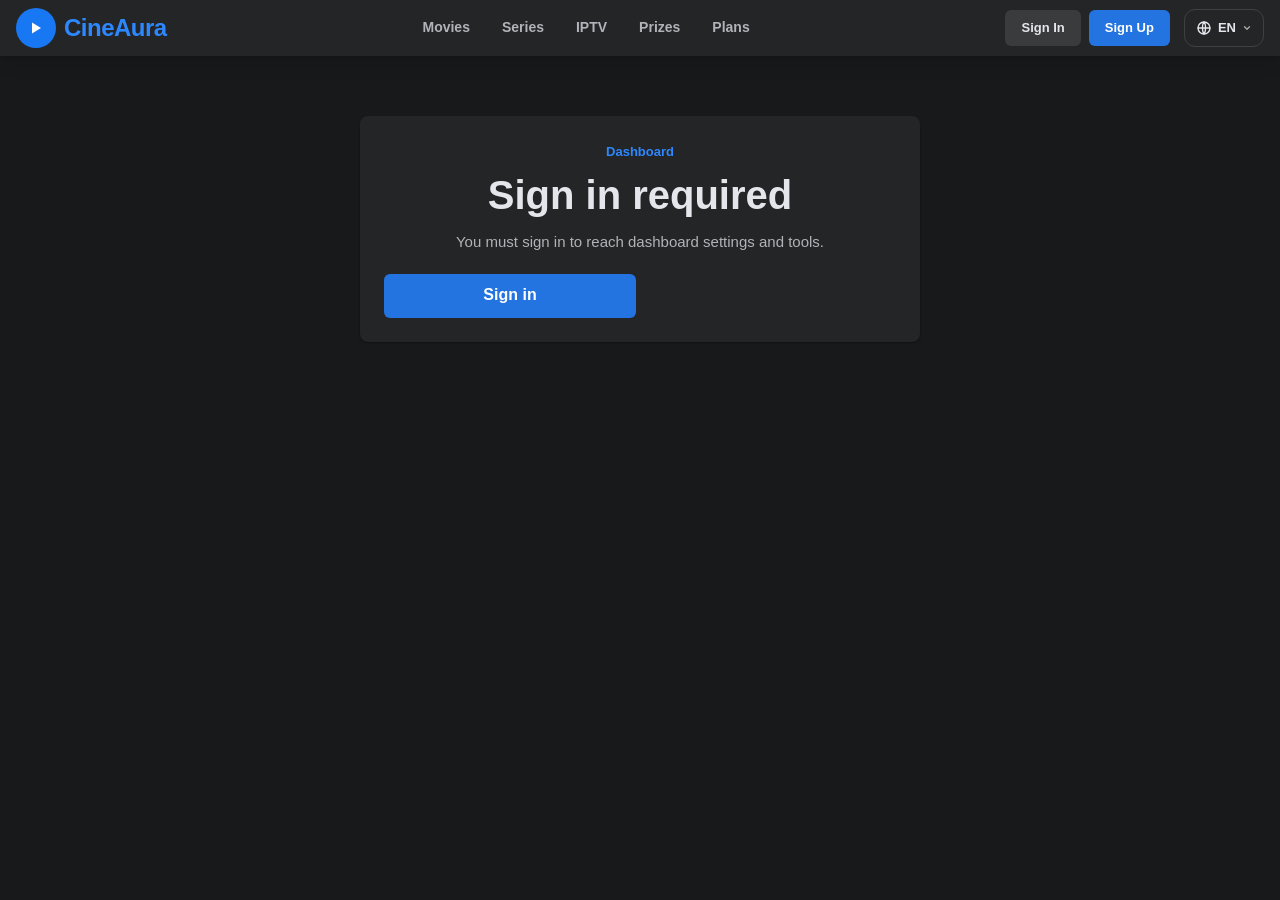
==== commit acbe5ee0: "Add referral signup tracking and prize workflows Co-authored-by: arena-agent <297053741+arena-agent@" ====
--- a/dashboard.html
+++ b/dashboard.html
@@ -12,6 +12,7 @@
   <link rel="stylesheet" href="css/style.css" />
   <link rel="stylesheet" href="css/pages.css" />
   <link rel="stylesheet" href="css/dashboard.css" />
+  <link rel="stylesheet" href="css/prize.css" />
   <link rel="stylesheet" href="css/facebook.css" />
   <link rel="stylesheet" href="css/mobile.css" />
 </head>
@@ -34,6 +35,7 @@
           <a href="./#movies" data-i18n="nav.movies">Movies</a>
           <a href="./#series" data-i18n="nav.series">Series</a>
           <a href="./#iptv" data-i18n="nav.iptv">IPTV</a>
+          <a href="./Prize.html" data-i18n="nav.prizes">Prizes</a>
           <a href="./#plans" data-i18n="nav.plansShort">Plans</a>
         </nav>
         <div class="auth auth-guest" id="auth-guest">
@@ -66,6 +68,7 @@
   <script src="js/i18n.js"></script>
   <script src="js/lang.js"></script>
   <script src="js/common.js"></script>
+  <script src="js/prize-rules.js"></script>
   <script src="js/dashboard.js"></script>
 </body>
 </html>
--- a/css/style.css
+++ b/css/style.css
@@ -1827,3 +1827,78 @@
     display: none;
   }
 }
+
+/* ════════════════════════════════════════════════════════════════════
+   Points box — how a member earns and spends points (shared by the prize
+   dialog, the prize page and the dashboard; rendered by CineAura.pointsHtml)
+   ════════════════════════════════════════════════════════════════════ */
+.pt-box {
+  border: 1px solid var(--line);
+  border-radius: 16px;
+  background: var(--input-bg);
+  padding: 14px;
+  margin-top: 16px;
+}
+.pt-head {
+  display: flex;
+  align-items: center;
+  justify-content: space-between;
+  gap: 12px;
+  padding-bottom: 10px;
+  border-bottom: 1px solid var(--line);
+  color: var(--muted);
+  font-size: 13px;
+  font-weight: 650;
+  letter-spacing: .08em;
+  text-transform: uppercase;
+}
+.pt-total {
+  font-size: 26px;
+  color: var(--cyan);
+  font-variant-numeric: tabular-nums;
+  letter-spacing: 0;
+}
+.pt-list { list-style: none; margin: 0; padding: 0; display: grid; gap: 6px; }
+.pt-row {
+  display: grid;
+  grid-template-columns: 1fr auto auto;
+  align-items: center;
+  gap: 10px;
+  padding: 7px 0;
+  border-bottom: 1px dashed var(--line);
+}
+.pt-row:last-child { border-bottom: 0; }
+.pt-src { display: flex; flex-direction: column; gap: 2px; min-width: 0; }
+.pt-src b { font-size: 14px; font-weight: 650; }
+.pt-src small { color: var(--muted); font-size: 12px; }
+.pt-count {
+  color: var(--muted);
+  font-size: 13.5px;
+  font-variant-numeric: tabular-nums;
+  min-width: 42px;
+  text-align: end;
+}
+.pt-pts {
+  font-weight: 700;
+  font-size: 14px;
+  color: var(--cyan);
+  font-variant-numeric: tabular-nums;
+  min-width: 44px;
+  text-align: end;
+}
+.pt-foot {
+  display: flex;
+  flex-wrap: wrap;
+  gap: 6px 18px;
+  margin-top: 10px;
+  padding-top: 10px;
+  border-top: 1px solid var(--line);
+  color: var(--muted);
+  font-size: 13px;
+}
+.pt-foot b { color: var(--text); font-variant-numeric: tabular-nums; }
+
+@media (max-width: 480px) {
+  .pt-src small { font-size: 11.5px; }
+  .pt-count, .pt-pts { min-width: 34px; }
+}
--- a/css/dashboard.css
+++ b/css/dashboard.css
@@ -449,3 +449,164 @@
   background: var(--input-bg);
   color: var(--text);
 }
+
+/* Dashboard prize center */
+.dash-prize-tabs {
+  margin: 20px 0 14px;
+}
+
+.dash-prize-pane > h2 {
+  margin: 18px 0 12px;
+  font-size: 23px;
+}
+
+.dash-prize-grid {
+  display: grid;
+  grid-template-columns: repeat(auto-fill, minmax(220px, 1fr));
+  gap: 14px;
+}
+
+.dash-prize-card {
+  display: flex;
+  flex-direction: column;
+  min-width: 0;
+  overflow: hidden;
+  border: 1px solid var(--line);
+  border-radius: 18px;
+  color: inherit;
+  text-decoration: none;
+  transition: transform .18s ease, border-color .18s ease, box-shadow .18s ease;
+}
+
+.dash-prize-card:hover {
+  transform: translateY(-3px);
+  border-color: var(--cyan);
+  box-shadow: 0 10px 28px rgba(0, 0, 0, .16);
+}
+
+.dash-prize-image {
+  position: relative;
+  display: block;
+  aspect-ratio: 16 / 10;
+  overflow: hidden;
+  background: var(--sub-bg, rgba(255, 255, 255, .06));
+}
+
+.dash-prize-image img {
+  display: block;
+  width: 100%;
+  height: 100%;
+  object-fit: cover;
+}
+
+.dash-prize-badge {
+  position: absolute;
+  inset-inline-start: 10px;
+  top: 10px;
+  padding: 4px 9px;
+  border: 1px solid var(--line);
+  border-radius: 999px;
+  background: rgba(3, 13, 21, .82);
+  color: var(--text);
+  font-size: 11px;
+  font-weight: 700;
+}
+
+.dash-prize-badge.ready {
+  border-color: rgba(144, 206, 161, .45);
+  background: rgba(24, 122, 75, .9);
+  color: #fff;
+}
+
+.dash-prize-badge.mode-challenge { color: #ffcd70; }
+.dash-prize-badge.mode-lottery { color: #a6e3bb; }
+.dash-prize-badge.mode-gift { color: #4fd2f5; }
+
+.dash-prize-body {
+  display: flex;
+  flex: 1;
+  flex-direction: column;
+  align-items: flex-start;
+  gap: 8px;
+  padding: 14px;
+}
+
+.dash-prize-body > strong {
+  font-size: 17px;
+  line-height: 1.3;
+}
+
+.dash-prize-group {
+  color: var(--cyan);
+  font-size: 12px;
+  font-weight: 650;
+}
+
+.dash-prize-description {
+  display: -webkit-box;
+  overflow: hidden;
+  color: var(--muted);
+  font-size: 13px;
+  line-height: 1.55;
+  -webkit-box-orient: vertical;
+  -webkit-line-clamp: 2;
+}
+
+.dash-prize-meta {
+  color: var(--muted);
+  font-size: 11.5px;
+  line-height: 1.5;
+}
+
+.dash-prize-cta {
+  margin-top: auto;
+}
+
+.dash-prize-group-card {
+  display: flex;
+  align-items: center;
+  gap: 13px;
+  padding: 12px;
+  border: 1px solid var(--line);
+  border-radius: 16px;
+  color: inherit;
+  text-decoration: none;
+  transition: border-color .18s ease, transform .18s ease;
+}
+
+.dash-prize-group-card:hover {
+  transform: translateY(-2px);
+  border-color: var(--cyan);
+}
+
+.dash-prize-group-card img {
+  width: 62px;
+  height: 62px;
+  flex: none;
+  border-radius: 12px;
+  object-fit: cover;
+}
+
+.dash-prize-group-card span {
+  display: grid;
+  gap: 3px;
+}
+
+.dash-prize-group-card small {
+  color: var(--muted);
+}
+
+.pz-success-note {
+  color: var(--green, #90cea1);
+  text-align: center;
+}
+
+@media (max-width: 600px) {
+  .dash-prize-grid { grid-template-columns: repeat(2, minmax(0, 1fr)); gap: 10px; }
+  .dash-prize-body { padding: 10px; }
+  .dash-prize-body > strong { font-size: 14px; }
+}
+
+@media (max-width: 380px) {
+  .dash-prize-grid { grid-template-columns: 1fr; }
+}
--- a/css/prize.css
+++ b/css/prize.css
@@ -0,0 +1,386 @@
+/* Prizes page + home strip */
+.pz-wrap { width: min(1180px, calc(100% - 32px)); margin: 0 auto; }
+.pz-page-head { margin: 8px 0 28px; }
+.pz-page-head h1 { font-size: clamp(30px, 5vw, 44px); margin: 6px 0; }
+.pz-section { margin-bottom: 40px; }
+.pz-catalog { margin-bottom: 40px; }
+.pz-catalog-lead { margin: 0 0 14px; }
+.pz-head { display: flex; align-items: center; justify-content: space-between; gap: 12px; margin-bottom: 14px; }
+.pz-head h2 { font-size: 24px; }
+.pz-back { display: inline-block; margin: 0 0 14px; color: var(--cyan); font-weight: 600; }
+.pz-wrap .empty { color: var(--muted); padding: 18px 0; }
+
+/* Cards */
+.pz-grid { display: grid; grid-template-columns: repeat(auto-fill, minmax(230px, 1fr)); gap: 16px; }
+#home-prizes .pz-grid, #home-top-prizes .pz-grid { grid-template-columns: repeat(auto-fill, minmax(260px, 1fr)); }
+.pz-card { display: flex; flex-direction: column; overflow: hidden; border-radius: 18px; transition: transform .2s ease, border-color .2s ease; color: inherit; }
+.pz-card:hover { transform: translateY(-3px); border-color: var(--cyan); }
+.pz-card-img { position: relative; display: block; aspect-ratio: 16 / 10; background: var(--sub-bg, rgba(255,255,255,.04)); }
+.pz-card-img img { width: 100%; height: 100%; object-fit: cover; display: block; }
+.pz-card-body { display: flex; flex-direction: column; gap: 6px; padding: 14px; }
+.pz-card-body strong { font-size: 16px; line-height: 1.3; }
+.pz-card-group { color: var(--cyan); font-weight: 600; font-size: 12px; }
+.pz-card-meta { display: flex; flex-wrap: wrap; justify-content: space-between; gap: 6px 12px; color: var(--muted); font-size: 12.5px; }
+.pz-badge { position: absolute; top: 10px; inset-inline-start: 10px; padding: 3px 10px; border-radius: 999px; font-size: 12px; font-weight: 700; background: rgba(0,0,0,.65); color: #fff; }
+.pz-badge.soon { background: var(--cyan); color: #04202c; }
+
+/* Categories */
+.pz-groups { display: grid; grid-template-columns: repeat(auto-fill, minmax(240px, 1fr)); gap: 14px; }
+.pz-group { display: flex; align-items: center; gap: 14px; padding: 12px; border-radius: 16px; color: inherit; transition: border-color .2s ease; }
+.pz-group:hover { border-color: var(--cyan); }
+.pz-group img { width: 64px; height: 64px; border-radius: 12px; object-fit: cover; flex: none; }
+.pz-group span { display: flex; flex-direction: column; gap: 2px; min-width: 0; }
+.pz-group small { color: var(--muted); }
+.pz-group-hero { display: flex; align-items: center; gap: 18px; padding: 18px; border-radius: 20px; margin-bottom: 22px; }
+.pz-group-hero img { width: 96px; height: 96px; border-radius: 16px; object-fit: cover; flex: none; }
+.pz-group-hero h1 { font-size: 30px; margin: 4px 0; }
+
+/* Prize detail */
+.pz-detail { max-width: 860px; margin: 0 auto; padding: clamp(16px, 3vw, 28px); border-radius: 24px; }
+.pz-detail h1 { font-size: clamp(26px, 4vw, 36px); margin-bottom: 16px; }
+.pz-detail h2 { font-size: 20px; margin: 26px 0 10px; }
+.pz-desc { color: var(--muted); line-height: 1.8; overflow-wrap: anywhere; }
+.pz-detail-modes { margin-top: 28px; }
+.pz-detail-modes > h2 { margin-top: 0; }
+.pz-detail .pt-box { margin-top: 18px; }
+.pz-success-note { color: var(--green, #90cea1); }
+
+.pz-carousel { position: relative; border-radius: 18px; overflow: hidden; background: #040b12; border: 1px solid var(--line); }
+.pz-track { display: flex; overflow-x: auto; scroll-snap-type: x mandatory; scrollbar-width: none; -webkit-overflow-scrolling: touch; outline: none; }
+.pz-track::-webkit-scrollbar { display: none; }
+.pz-slide { flex: 0 0 100%; scroll-snap-align: center; margin: 0; aspect-ratio: 16 / 9; }
+.pz-slide img { width: 100%; height: 100%; object-fit: contain; display: block; }
+.pz-arrow { position: absolute; top: 50%; transform: translateY(-50%); width: 40px; height: 40px; border-radius: 50%; display: grid; place-items: center; background: rgba(0,0,0,.55); color: #fff; border: 1px solid rgba(255,255,255,.2); cursor: pointer; }
+.pz-arrow:hover { background: var(--cyan); color: #04202c; }
+.pz-prev { inset-inline-start: 10px; }
+.pz-next { inset-inline-end: 10px; }
+html[dir="rtl"] .pz-arrow svg { transform: scaleX(-1); }
+.pz-dots { position: absolute; bottom: 10px; inset-inline: 0; display: flex; justify-content: center; gap: 6px; }
+.pz-dots button { width: 9px; height: 9px; padding: 0; border-radius: 50%; border: 0; background: rgba(255,255,255,.45); cursor: pointer; }
+.pz-dots button.on { background: var(--cyan); width: 22px; border-radius: 6px; }
+
+.pz-video { position: relative; aspect-ratio: 16 / 9; margin-top: 16px; border-radius: 18px; overflow: hidden; background: #000; border: 1px solid var(--line); }
+.pz-video iframe, .pz-video video { position: absolute; inset: 0; width: 100%; height: 100%; border: 0; }
+
+.pz-dates { display: grid; grid-template-columns: 1fr 1fr; gap: 10px; margin-top: 18px; }
+.pz-dates div { padding: 12px 14px; border-radius: 14px; border: 1px solid var(--line); background: var(--sub-bg, rgba(255,255,255,.04)); }
+.pz-dates span { display: block; color: var(--muted); font-size: 13px; }
+.pz-dates b { font-size: 16px; }
+
+.pz-terms { list-style: none; padding: 0; margin: 0; display: grid; gap: 8px; }
+.pz-terms li { display: flex; gap: 10px; align-items: flex-start; padding: 10px 12px; border-radius: 12px; border: 1px solid var(--line); }
+.pz-terms i { font-style: normal; font-weight: 700; width: 18px; flex: none; text-align: center; color: var(--muted); }
+.pz-terms li.ok i { color: #4cd08a; }
+.pz-terms li.no i { color: #ff6b6b; }
+
+.pz-action { margin-top: 26px; display: grid; gap: 18px; justify-items: stretch; }
+.pz-sub { width: 100%; justify-content: center; }
+.pz-sub.is-locked { opacity: .5; cursor: not-allowed; filter: grayscale(.4); }
+.pz-sub.is-done { opacity: 1; background: #1f9d63; border-color: #1f9d63; color: #fff; }
+.pz-count { text-align: center; }
+.pz-count-label { display: block; color: var(--muted); margin-bottom: 8px; font-size: 14px; }
+.pz-count-grid { display: grid; grid-template-columns: repeat(4, 1fr); gap: 8px; max-width: 420px; margin: 0 auto; }
+.pz-count-grid div { padding: 10px 4px; border-radius: 14px; border: 1px solid var(--line); background: var(--sub-bg, rgba(255,255,255,.04)); }
+.pz-count-grid b { display: block; font-size: 26px; font-variant-numeric: tabular-nums; }
+.pz-count-grid span { font-size: 12px; color: var(--muted); }
+.pz-ended { text-align: center; color: var(--muted); font-weight: 600; }
+.pz-progress-top { display: flex; justify-content: space-between; gap: 10px; margin-bottom: 6px; color: var(--muted); font-size: 14px; }
+.pz-progress-top b { color: var(--text); }
+.pz-bar { height: 10px; border-radius: 999px; background: var(--sub-bg, rgba(255,255,255,.08)); overflow: hidden; }
+.pz-bar i { display: block; height: 100%; background: linear-gradient(90deg, var(--cyan), var(--green, #90cea1)); transition: width .4s ease; }
+
+@media (max-width: 600px) {
+  .pz-grid, #home-prizes .pz-grid, #home-top-prizes .pz-grid { grid-template-columns: repeat(2, minmax(0, 1fr)); gap: 10px; }
+  .pz-card-body { padding: 10px; }
+  .pz-card-body strong { font-size: 14px; }
+  .pz-group-hero { flex-direction: column; text-align: center; }
+  .pz-count-grid b { font-size: 22px; }
+}
+@media (max-width: 380px) {
+  .pz-grid, #home-prizes .pz-grid, #home-top-prizes .pz-grid { grid-template-columns: 1fr; }
+}
+
+/* ════════════════════════════════════════════════════════════════════
+   Prize center on the home page: search bar, filters, cards and dialog
+   ════════════════════════════════════════════════════════════════════ */
+#pz-center { padding: clamp(14px, 2.4vw, 22px); border-radius: 24px; }
+
+/* Toolbar */
+.pz-toolbar {
+  display: grid;
+  grid-template-columns: repeat(auto-fit, minmax(150px, 1fr));
+  gap: 10px;
+  align-items: end;
+}
+.pz-field { display: flex; flex-direction: column; gap: 5px; min-width: 0; }
+.pz-field[hidden] { display: none; }
+.pz-field-search { grid-column: span 2; }
+.pz-field-label {
+  color: var(--muted);
+  font-size: 11px;
+  font-weight: 650;
+  letter-spacing: 0.1em;
+  text-transform: uppercase;
+}
+.pz-toolbar input,
+.pz-toolbar select {
+  width: 100%;
+  min-height: 42px;
+  padding: 9px 12px;
+  border-radius: 12px;
+  border: 1px solid var(--line);
+  background: var(--input-bg);
+  color: var(--text);
+  font: inherit;
+  font-size: 14px;
+  outline: none;
+}
+.pz-toolbar input:focus,
+.pz-toolbar select:focus {
+  border-color: var(--cyan);
+  box-shadow: 0 0 0 3px rgba(1, 180, 228, 0.14);
+}
+.pz-toolbar input[type="date"] { color-scheme: dark; }
+html[data-theme="day"] .pz-toolbar input[type="date"] { color-scheme: light; }
+.pz-field-reset { justify-content: flex-end; }
+.pz-field-reset .btn { width: 100%; }
+
+.pz-toolbar-meta {
+  display: flex;
+  flex-wrap: wrap;
+  align-items: center;
+  justify-content: space-between;
+  gap: 10px;
+  margin: 14px 0 4px;
+  color: var(--muted);
+  font-size: 13.5px;
+}
+.pz-legend { display: flex; flex-wrap: wrap; gap: 12px; }
+.pz-legend-item { display: inline-flex; align-items: center; gap: 6px; }
+
+/* Mode chips */
+.pz-chips { display: flex; flex-wrap: wrap; gap: 6px; }
+.pz-chip {
+  display: inline-flex;
+  align-items: center;
+  gap: 5px;
+  padding: 3px 9px;
+  border-radius: 999px;
+  font-size: 11.5px;
+  font-weight: 700;
+  font-style: normal;
+  letter-spacing: 0.02em;
+  border: 1px solid transparent;
+  white-space: nowrap;
+}
+.pz-chip.gift { background: rgba(1, 180, 228, 0.14); color: #4fd2f5; border-color: rgba(1, 180, 228, 0.32); }
+.pz-chip.challenge { background: rgba(255, 176, 32, 0.14); color: #ffcd70; border-color: rgba(255, 176, 32, 0.34); }
+.pz-chip.lottery { background: rgba(144, 206, 161, 0.14); color: #a6e3bb; border-color: rgba(144, 206, 161, 0.34); }
+
+/* Card as a button */
+.pz-card-btn {
+  width: 100%;
+  padding: 0;
+  border: 1px solid var(--line);
+  font: inherit;
+  color: inherit;
+  text-align: start;
+  cursor: pointer;
+}
+.pz-card-btn:focus-visible { outline: 2px solid var(--cyan); outline-offset: 2px; }
+.pz-card-points {
+  display: inline-flex;
+  align-items: center;
+  gap: 6px;
+  color: var(--cyan);
+  font-size: 13px;
+  font-weight: 700;
+}
+
+/* Dialog */
+body.pz-modal-open { overflow: hidden; }
+.pz-modal-overlay {
+  position: fixed;
+  inset: 0;
+  z-index: 90;
+  display: grid;
+  place-items: center;
+  padding: 20px;
+  background: rgba(3, 9, 15, 0.68);
+  backdrop-filter: blur(4px);
+  -webkit-backdrop-filter: blur(4px);
+  overflow-y: auto;
+}
+.pz-modal-card {
+  width: min(760px, 100%);
+  max-height: min(88vh, 900px);
+  overflow-y: auto;
+  padding: clamp(16px, 3vw, 26px);
+  border-radius: 24px;
+}
+.pz-modal-head { display: flex; align-items: flex-start; justify-content: space-between; gap: 14px; }
+.pz-modal-head h2 { font-size: clamp(22px, 3.4vw, 30px); margin: 4px 0 0; line-height: 1.2; }
+.pz-modal-x {
+  flex: none;
+  width: 36px;
+  height: 36px;
+  border-radius: 50%;
+  border: 1px solid var(--line);
+  background: var(--input-bg);
+  color: var(--text);
+  font-size: 15px;
+  cursor: pointer;
+}
+.pz-modal-x:hover { border-color: var(--cyan); color: var(--cyan); }
+.pz-modal-img { margin-top: 14px; border-radius: 16px; overflow: hidden; background: #040b12; border: 1px solid var(--line); aspect-ratio: 16 / 8; }
+.pz-modal-img img { width: 100%; height: 100%; object-fit: cover; display: block; }
+.pz-modal-desc { color: var(--muted); line-height: 1.75; margin-top: 14px; overflow-wrap: anywhere; }
+
+/* Mode tabs */
+.pz-tabs {
+  display: flex;
+  flex-wrap: wrap;
+  gap: 8px;
+  margin: 20px 0 0;
+  border-bottom: 1px solid var(--line);
+  padding-bottom: 10px;
+}
+.pz-tab {
+  display: inline-flex;
+  align-items: center;
+  gap: 7px;
+  padding: 9px 14px;
+  border-radius: 12px;
+  border: 1px solid var(--line);
+  background: var(--input-bg);
+  color: var(--muted);
+  font: inherit;
+  font-size: 13.5px;
+  font-weight: 650;
+  cursor: pointer;
+  transition: border-color .18s ease, color .18s ease, background .18s ease;
+}
+.pz-tab small { color: inherit; opacity: .75; font-weight: 600; font-size: 11.5px; }
+.pz-tab:hover { color: var(--text); border-color: var(--cyan); }
+.pz-tab.on { color: #032541; background: linear-gradient(90deg, #01b4e4 0%, #2ec7ea 48%, #90cea1 160%); border-color: transparent; }
+.pz-tab.on small { opacity: .85; }
+.pz-tab-panel { padding-top: 18px; }
+
+.pz-mode-cost {
+  display: flex;
+  flex-wrap: wrap;
+  align-items: baseline;
+  gap: 8px 12px;
+  padding: 13px 15px;
+  border-radius: 14px;
+  border: 1px solid var(--line);
+  background: var(--input-bg);
+}
+.pz-mode-cost span { color: var(--muted); font-size: 13px; }
+.pz-mode-cost b { font-size: 20px; color: var(--cyan); font-variant-numeric: tabular-nums; }
+.pz-mode-cost small { color: var(--muted); font-size: 12.5px; margin-inline-start: auto; }
+.pz-mode-desc { color: var(--muted); line-height: 1.75; margin: 12px 0 0; font-size: 14px; }
+.pz-constraints { display: flex; flex-wrap: wrap; gap: 8px; margin-top: 12px; }
+.pz-constraints span {
+  padding: 5px 11px;
+  border-radius: 999px;
+  border: 1px dashed var(--line);
+  color: var(--muted);
+  font-size: 12.5px;
+}
+.pz-cond-n { margin-inline-start: auto; color: var(--muted); font-size: 12.5px; font-variant-numeric: tabular-nums; }
+.pz-terms-extra { margin-top: 8px; }
+.pz-lock-reason { color: #ff9b9b; font-size: 13.5px; text-align: center; margin: 0; }
+
+/* People lists */
+.pz-people-h { font-size: 17px; margin: 24px 0 10px; display: flex; align-items: center; gap: 8px; }
+.pz-people-h small { color: var(--muted); font-weight: 600; font-size: 13px; }
+.pz-people, .pz-comps { list-style: none; margin: 0; padding: 0; display: grid; gap: 8px; }
+.pz-person {
+  display: flex;
+  align-items: center;
+  gap: 11px;
+  padding: 9px 12px;
+  border-radius: 14px;
+  border: 1px solid var(--line);
+  background: var(--input-bg);
+}
+.pz-person img { width: 38px; height: 38px; border-radius: 50%; object-fit: cover; flex: none; }
+.pz-person-main { display: flex; flex-direction: column; gap: 2px; min-width: 0; }
+.pz-person-name { font-weight: 650; font-size: 14px; display: inline-flex; align-items: center; gap: 7px; flex-wrap: wrap; }
+.pz-person-note { color: var(--muted); font-size: 12.5px; }
+.pz-you {
+  font-style: normal;
+  font-size: 10.5px;
+  font-weight: 800;
+  letter-spacing: .06em;
+  text-transform: uppercase;
+  padding: 2px 7px;
+  border-radius: 999px;
+  background: var(--cyan);
+  color: #04202c;
+}
+.pz-status {
+  margin-inline-start: auto;
+  flex: none;
+  padding: 4px 10px;
+  border-radius: 999px;
+  font-size: 11.5px;
+  font-weight: 700;
+  border: 1px solid var(--line);
+  color: var(--muted);
+  white-space: nowrap;
+}
+.pz-status.s-winner { background: rgba(144, 206, 161, 0.16); color: #a6e3bb; border-color: rgba(144, 206, 161, 0.36); }
+.pz-status.s-excluded { background: rgba(255, 90, 90, 0.14); color: #ff9b9b; border-color: rgba(255, 90, 90, 0.32); }
+.pz-status.s-withdrawn { background: rgba(155, 176, 194, 0.14); color: var(--muted); }
+
+/* Competitors (challenge mode) */
+.pz-comp { border: 1px solid var(--line); border-radius: 14px; background: var(--input-bg); overflow: hidden; }
+.pz-comp.open { border-color: var(--cyan); }
+.pz-comp-head {
+  display: flex;
+  align-items: center;
+  gap: 11px;
+  width: 100%;
+  padding: 10px 12px;
+  border: 0;
+  background: none;
+  color: inherit;
+  font: inherit;
+  text-align: start;
+  cursor: pointer;
+}
+.pz-comp-head img { width: 38px; height: 38px; border-radius: 50%; object-fit: cover; flex: none; }
+.pz-rank {
+  flex: none;
+  width: 26px;
+  height: 26px;
+  display: grid;
+  place-items: center;
+  border-radius: 50%;
+  background: rgba(1, 180, 228, 0.14);
+  color: var(--cyan);
+  font-size: 12.5px;
+  font-variant-numeric: tabular-nums;
+}
+.pz-comp-detail { padding: 4px 12px 14px; border-top: 1px solid var(--line); display: grid; gap: 14px; }
+.pz-comp-block h4 { font-size: 13px; letter-spacing: .08em; text-transform: uppercase; color: var(--muted); margin: 12px 0 8px; display: flex; gap: 7px; }
+.pz-comp-block h4 small { color: var(--cyan); }
+.pz-comp-now { color: var(--text); font-size: 14px; margin: 0 0 8px; }
+
+@media (max-width: 700px) {
+  .pz-toolbar { grid-template-columns: repeat(2, minmax(0, 1fr)); }
+  .pz-field-search { grid-column: span 2; }
+  .pz-modal-card { max-height: 92vh; }
+  .pz-mode-cost small { margin-inline-start: 0; width: 100%; }
+}
+@media (max-width: 420px) {
+  .pz-toolbar { grid-template-columns: 1fr; }
+  .pz-field-search { grid-column: span 1; }
+  .pz-legend { gap: 8px; }
+}
+
+/* Discount coupon of the gift mode */
+.pz-coupon { display: flex; gap: 8px; align-items: center; justify-content: center; margin: 4px 0 10px; flex-wrap: wrap; }
+.pz-coupon input { min-width: 0; flex: 1 1 160px; max-width: 260px; text-transform: uppercase; }
--- a/css/facebook.css
+++ b/css/facebook.css
@@ -608,3 +608,11 @@
 }
 
 html[dir="rtl"] .auth-gate-note { text-align: right; }
+
+/* Collapsible side menu */
+.side-toggle-bar { grid-column: 1 / -1; display: flex; }
+.side-toggle { display: inline-flex; align-items: center; gap: 8px; }
+.dash-layout.side-collapsed,
+.prof-layout.side-collapsed { grid-template-columns: minmax(0, 1fr); }
+.dash-layout.side-collapsed > aside,
+.prof-layout.side-collapsed > aside { display: none; }
